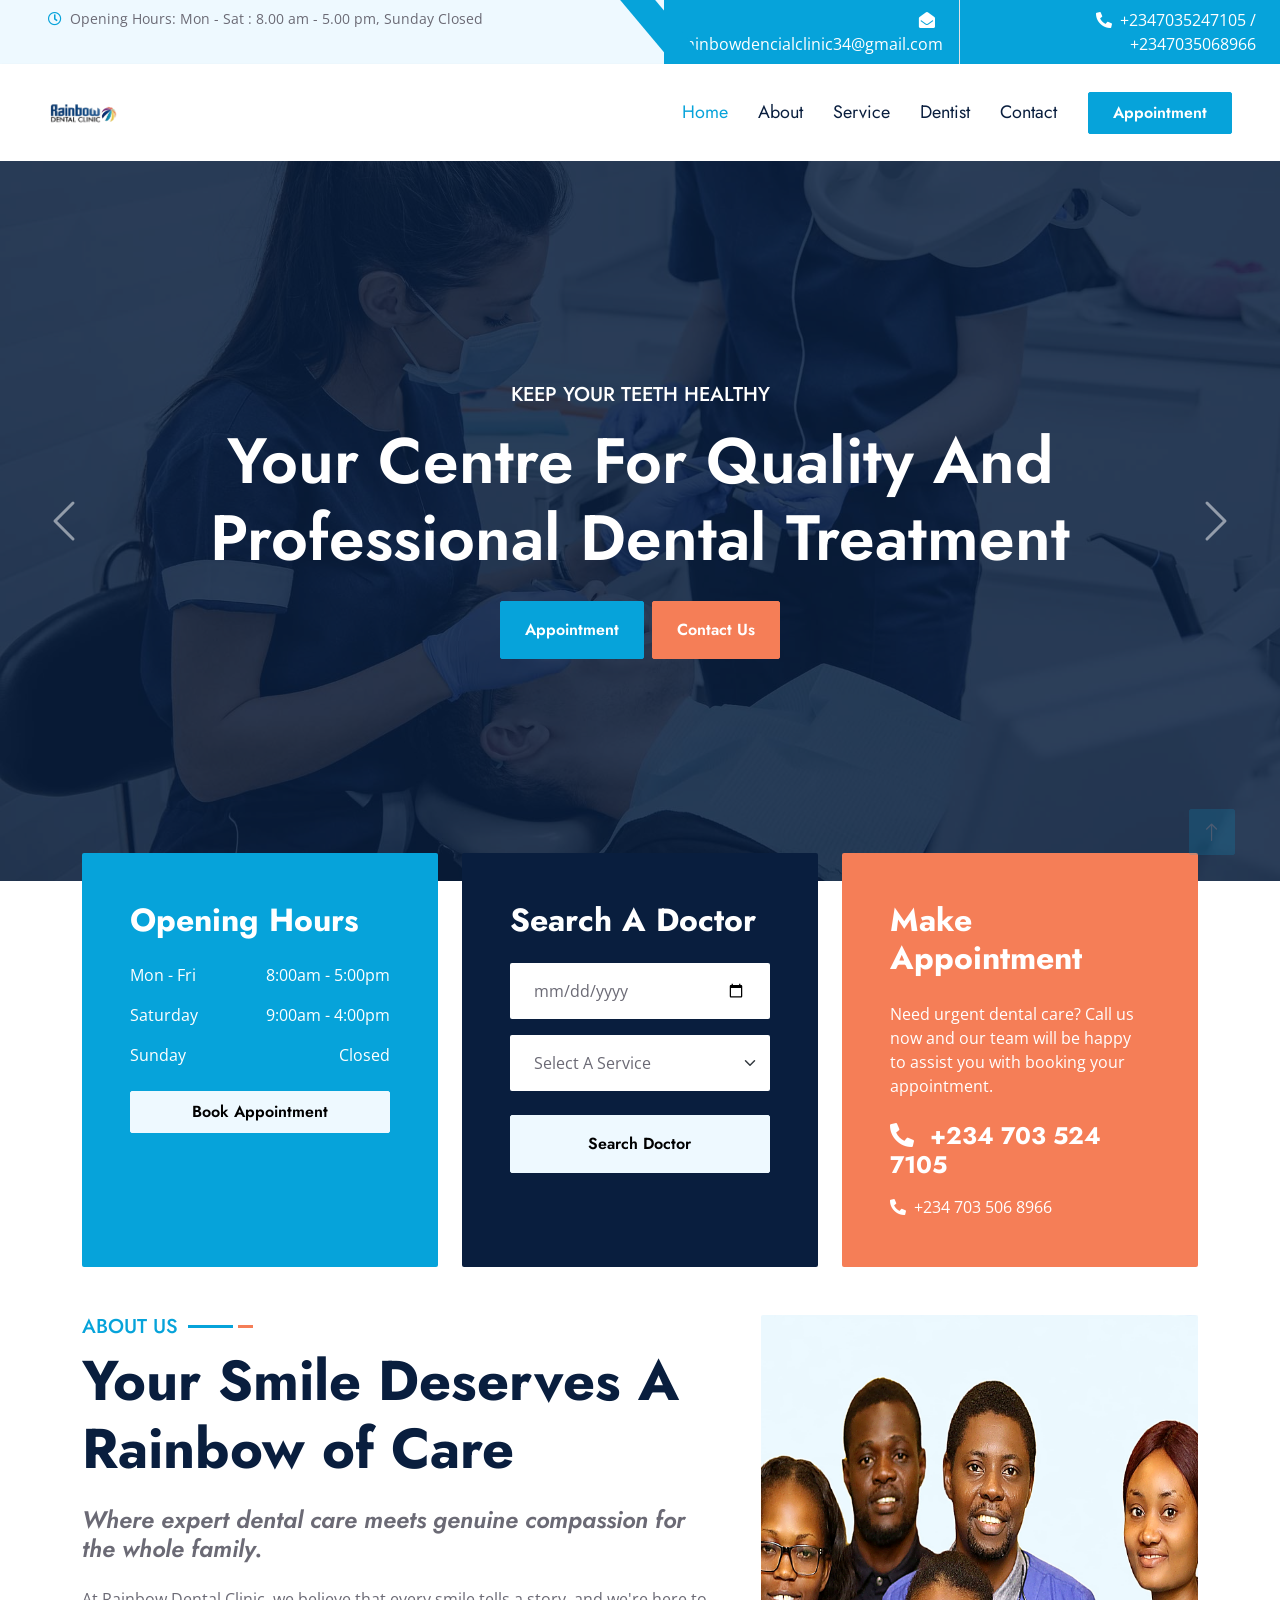
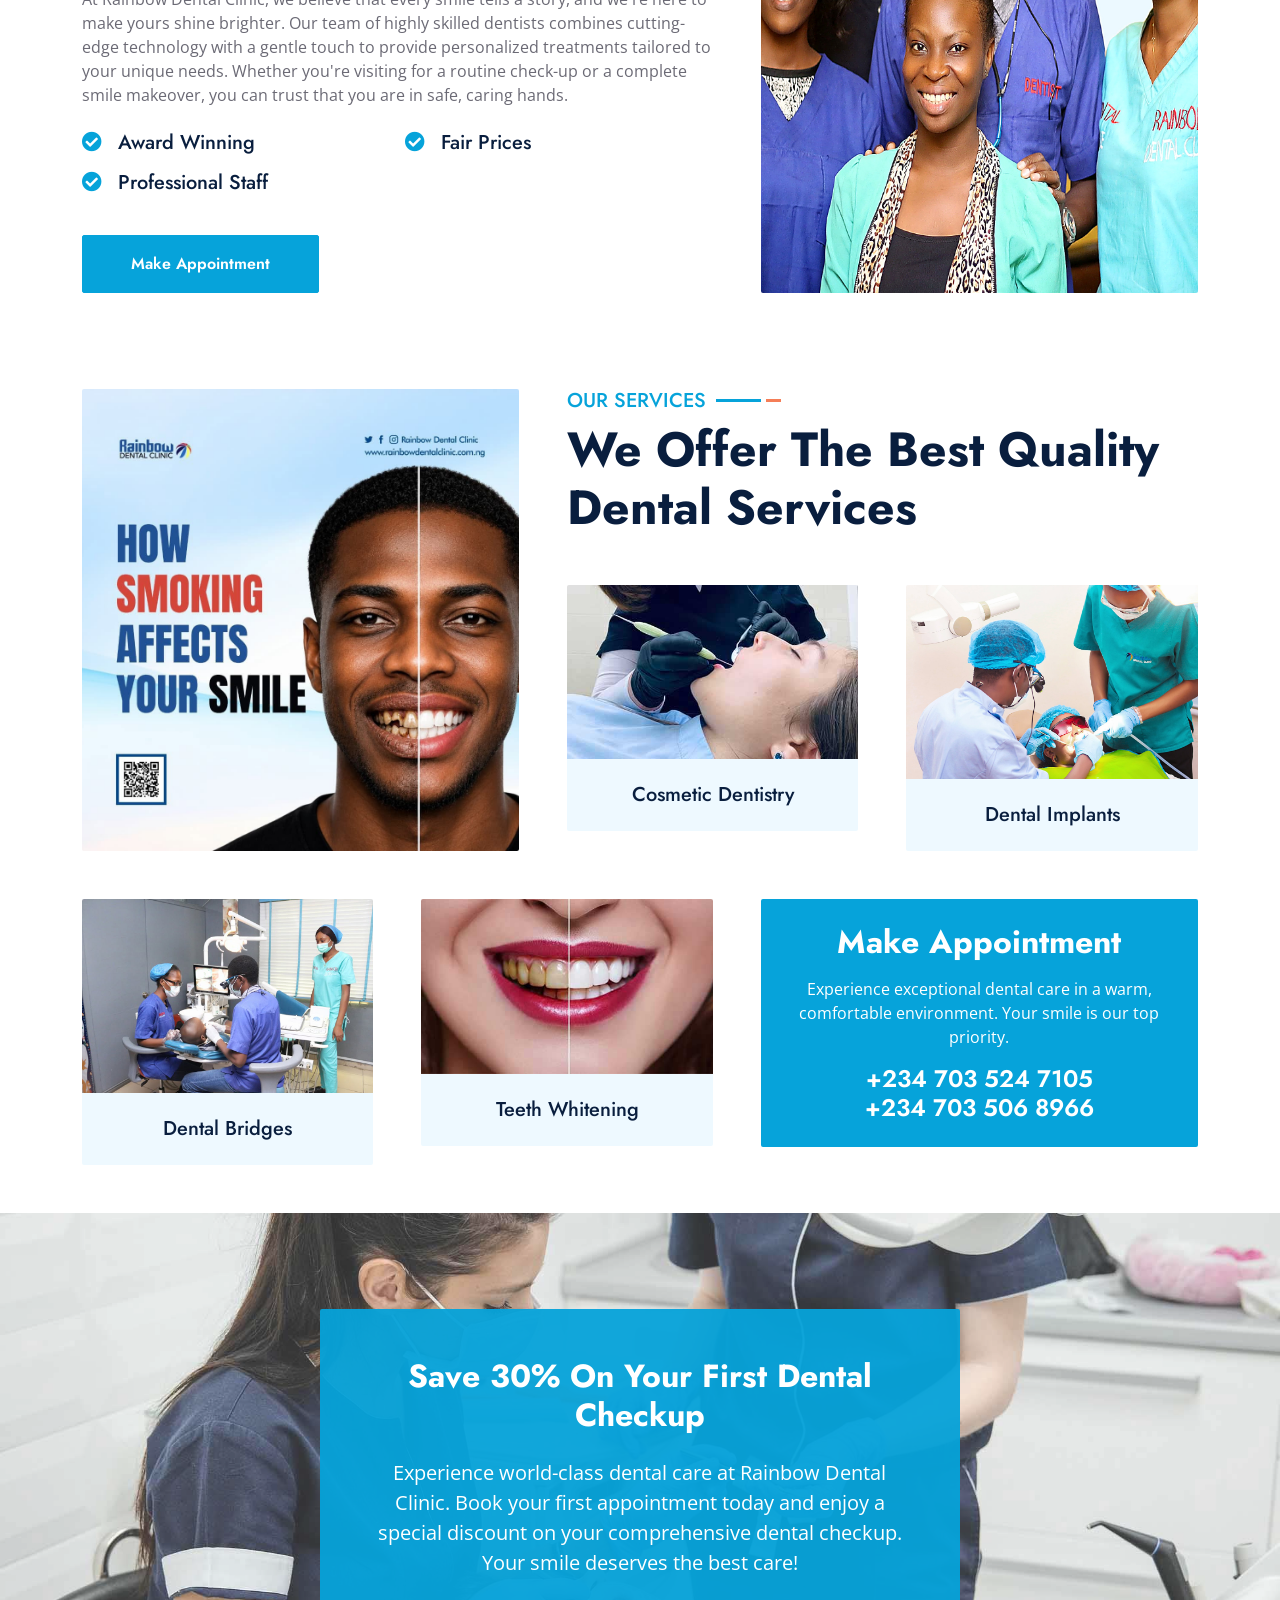
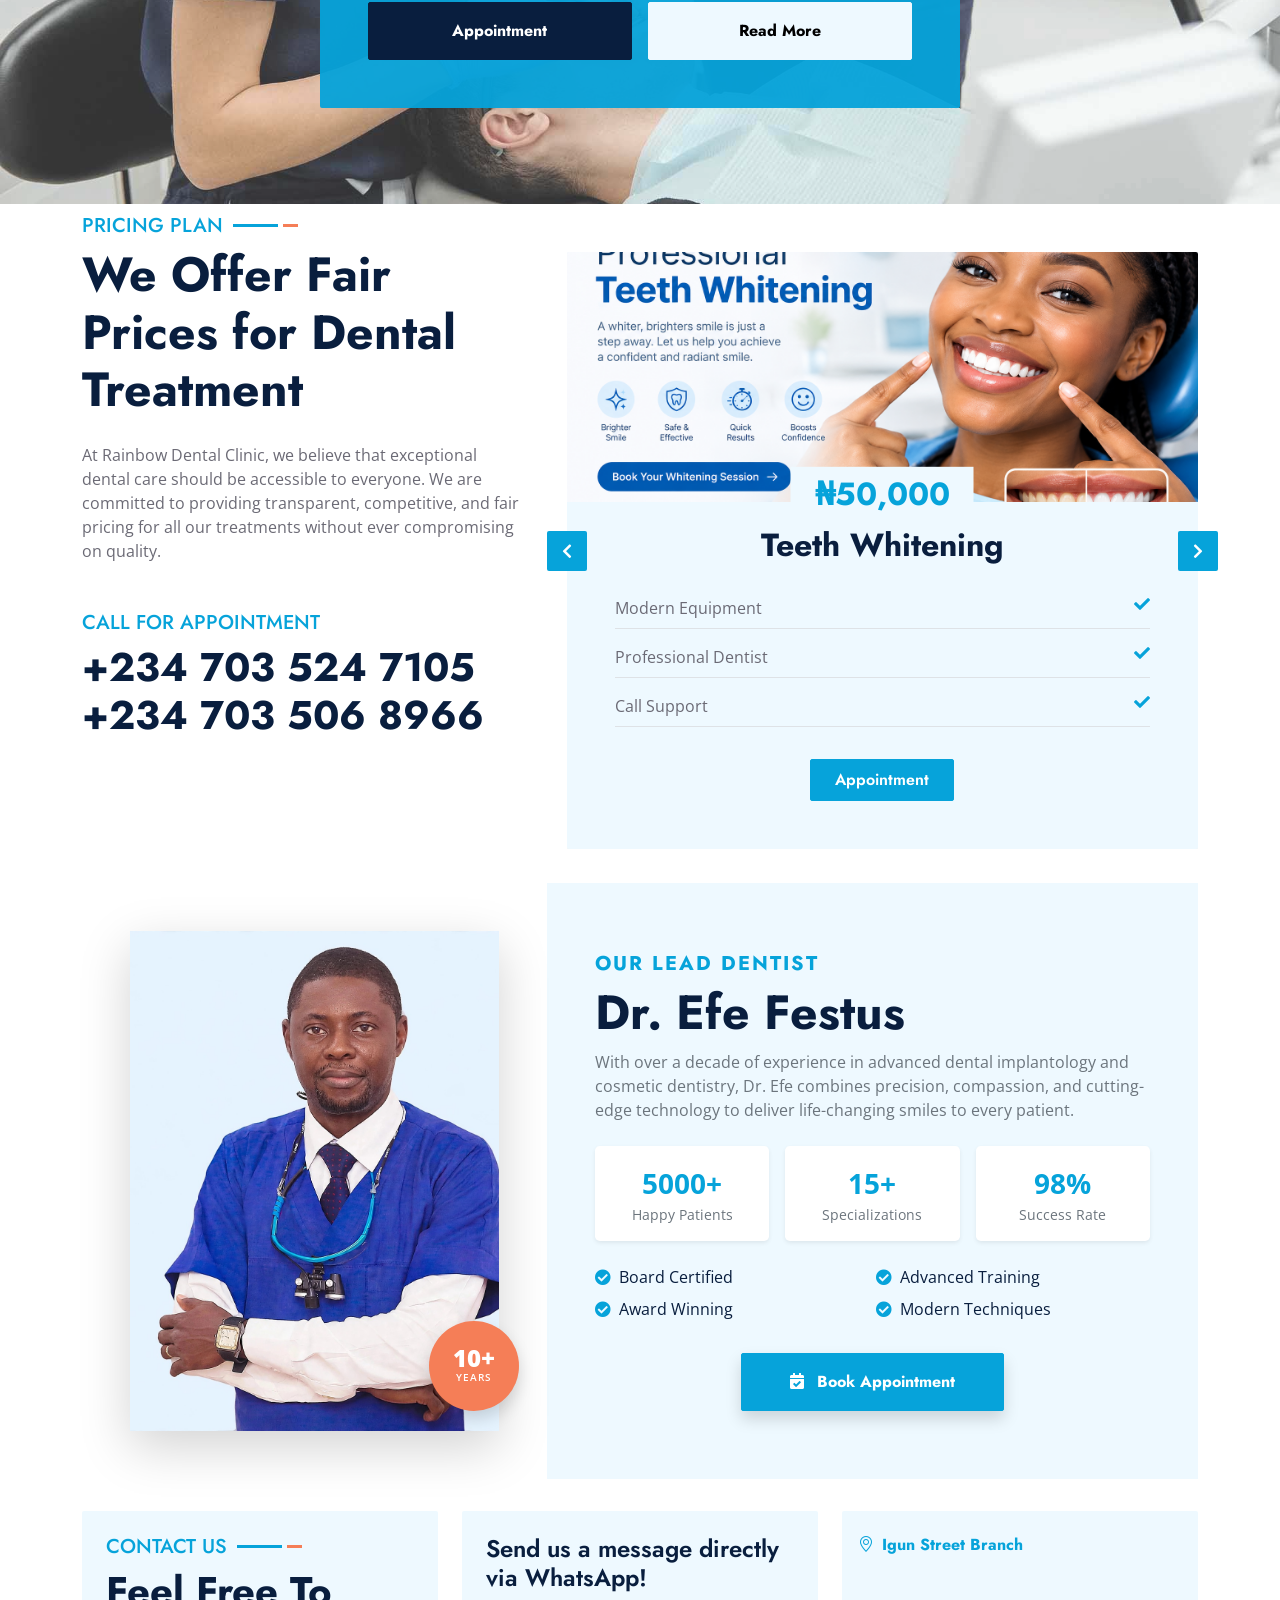
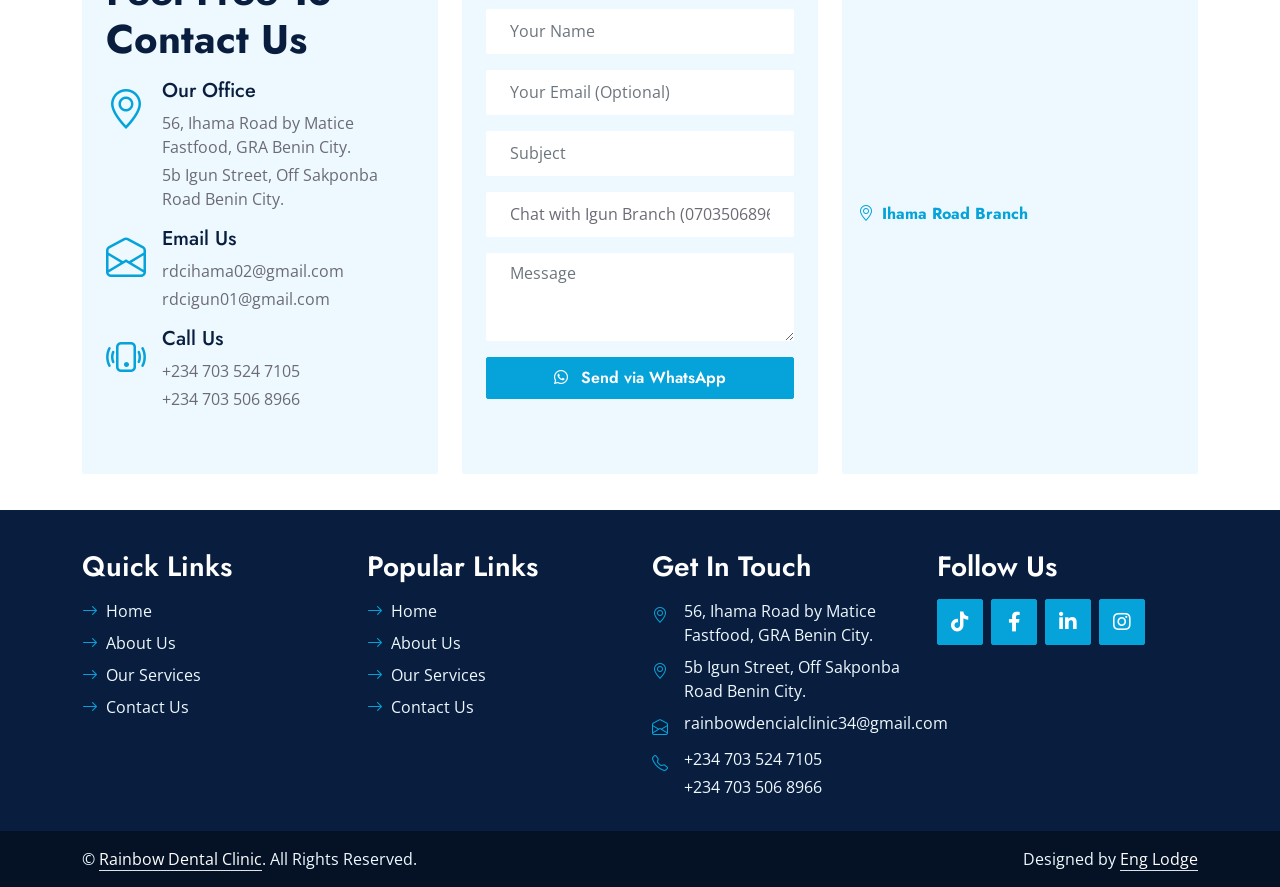
==== Rainbow Dentist Clinic/index.html @ 6ac0e394 "Add files via upload" ====
<!DOCTYPE html>
<html lang="en">

<head>
    <meta charset="utf-8">
    <title>Rainbow Dental Clinic</title>
    <meta content="width=device-width, initial-scale=1.0, maximum-scale=5.0" name="viewport">
    <meta content="Dental Clinic, Dentist, Benin City, Rainbow Dental Clinic" name="keywords">
    <meta content="Professional and compassionate dental care in Benin City. Book your appointment today." name="description">

    <!-- Favicon -->
    <link href="img/favicon.png" rel="icon" type="image/png">

    <!-- Google Web Fonts -->
    <link rel="preconnect" href="https://fonts.gstatic.com">
    <link href="https://fonts.googleapis.com/css2?family=Jost:wght@500;600;700&family=Open+Sans:wght@400;600&display=swap" rel="stylesheet"> 

    <!-- Icon Font Stylesheet -->
    <link href="https://cdnjs.cloudflare.com/ajax/libs/font-awesome/5.10.0/css/all.min.css" rel="stylesheet">
    <link href="https://cdn.jsdelivr.net/npm/bootstrap-icons@1.4.1/font/bootstrap-icons.css" rel="stylesheet">

    <!-- Libraries Stylesheet -->
    <link href="lib/animate/animate.min.css" rel="stylesheet">

    <!-- Customized Bootstrap Stylesheet -->
    <link href="css/bootstrap.min.css" rel="stylesheet">

    <!-- Template Stylesheet -->
    <link href="css/style.css" rel="stylesheet">

</head>

<body>
    <!-- Spinner Start -->
    <div id="spinner" class="show bg-white position-fixed translate-middle w-100 vh-100 top-50 start-50 d-flex align-items-center justify-content-center">
        <div class="spinner-grow text-primary m-1" role="status">
            <span class="sr-only">Loading...</span>
        </div>
        <div class="spinner-grow text-dark m-1" role="status">
            <span class="sr-only">Loading...</span>
        </div>
        <div class="spinner-grow text-secondary m-1" role="status">
            <span class="sr-only">Loading...</span>
        </div>
    </div>
    <!-- Spinner End -->

    <!-- Topbar Start (Hidden on mobile by default, which is best practice) -->
    <div class="container-fluid bg-light ps-5 pe-0 d-none d-lg-block">
        <div class="row gx-0">
            <div class="col-md-6 text-center text-lg-start mb-2 mb-lg-0">
                <div class="d-inline-flex align-items-center">
                    <small class="py-2"><i class="far fa-clock text-primary me-2"></i>Opening Hours: Mon - Sat : 8.00 am - 5.00 pm, Sunday Closed </small>
                </div>
            </div>
            <div class="col-md-6 text-center text-lg-end">
                <div class="position-relative d-inline-flex align-items-center bg-primary text-white top-shape ps-6 pe-4">
                    <div class="me-3 pe-3 border-end py-2">
                        <p class="m-0"><i class="fa fa-envelope-open me-2"></i>rainbowdencialclinic34@gmail.com</p>
                    </div>
                    <div class="py-2">
                        <p class="m-0"><i class="fa fa-phone-alt me-2"></i>+2347035247105 / +2347035068966</p>
                    </div>
                </div>
            </div>
        </div>
    </div>
    <!-- Topbar End -->

    <!-- Navbar Start -->
    <nav class="navbar navbar-expand-lg bg-white navbar-light shadow-sm px-3 px-lg-5 py-3 py-lg-0">
        <a href="index.html" class="navbar-brand p-0 d-flex align-items-center">
            <img src="img/logo.png.png" alt="Rainbow Logo" style="height: 45px; width: auto; margin-right: 12px;">
            <!-- <h1 class="m-0 text-primary" style="font-size: 1.25rem;">Rainbow Dental Clinic</h1> -->
        </a>
        <button class="navbar-toggler" type="button" data-bs-toggle="collapse" data-bs-target="#navbarCollapse">
            <span class="navbar-toggler-icon"></span>
        </button>
        <div class="collapse navbar-collapse" id="navbarCollapse">
            <div class="navbar-nav ms-auto py-0">
                <a href="index.html" class="nav-item nav-link active">Home</a>
                <a href="about.html" class="nav-item nav-link">About</a>
                <a href="service.html" class="nav-item nav-link">Service</a>
                <a href="team.html" class="nav-item nav-link">Dentist</a>
                <a href="contact.html" class="nav-item nav-link">Contact</a>
            </div>
            <a href="appointment.html" class="btn btn-primary py-2 px-4 ms-lg-3 mt-3 mt-lg-0">Appointment</a>
        </div>
    </nav>
    <!-- Navbar End -->

    <!-- Carousel Start -->
    <div class="container-fluid p-0 mb-5">
        <div id="header-carousel" class="carousel slide carousel-fade" data-bs-ride="carousel">
            <div class="carousel-inner">
                <div class="carousel-item active">
                    <img class="w-100 carousel-img-mobile" src="img/carousel-1.jpg" alt="Image" style="height: 80vh; object-fit: cover;">
                    <div class="carousel-caption d-flex flex-column align-items-center justify-content-center">
                        <div class="p-3" style="max-width: 900px;">
                            <h5 class="text-white text-uppercase mb-3 animated slideInDown">Keep Your Teeth Healthy</h5>
                            <h3 class="display-3 display-md-1 text-white mb-md-4 animated zoomIn hero-display-text">Your Centre For Quality And Professional Dental Treatment</h3>
                            <!-- Mobile-friendly button stacking -->
                            <div class="d-flex flex-column flex-md-row justify-content-center gap-2 mt-3">
                                <a href="appointment.html" class="btn btn-primary py-3 px-4 animated slideInLeft">Appointment</a>
                                <a href="contact.html" class="btn btn-secondary py-3 px-4 animated slideInRight">Contact Us</a>
                            </div>
                        </div>
                    </div>
                </div>
                <div class="carousel-item">
                    <img class="w-100 carousel-img-mobile" src="img/carousel-2.jpg" alt="Image" style="height: 80vh; object-fit: cover;">
                    <div class="carousel-caption d-flex flex-column align-items-center justify-content-center">
                        <div class="p-3" style="max-width: 900px;">
                            <h5 class="text-white text-uppercase mb-3 animated slideInDown">Keep Your Teeth Healthy</h5>
                            <h1 class="display-3 display-md-1 text-white mb-md-4 animated zoomIn hero-display-text">Take The Best Quality Dental Treatment</h1>
                            <!-- Mobile-friendly button stacking -->
                            <div class="d-flex flex-column flex-md-row justify-content-center gap-2 mt-3">
                                <a href="appointment.html" class="btn btn-primary py-3 px-4 animated slideInLeft">Appointment</a>
                                <a href="contact.html" class="btn btn-secondary py-3 px-4 animated slideInRight">Contact Us</a>
                            </div>
                        </div>
                    </div>
                </div>
            </div>
            <button class="carousel-control-prev" type="button" data-bs-target="#header-carousel" data-bs-slide="prev">
                <span class="carousel-control-prev-icon" aria-hidden="true"></span>
                <span class="visually-hidden">Previous</span>
            </button>
            <button class="carousel-control-next" type="button" data-bs-target="#header-carousel" data-bs-slide="next">
                <span class="carousel-control-next-icon" aria-hidden="true"></span>
                <span class="visually-hidden">Next</span>
            </button>
        </div>
    </div>
    <!-- Carousel End -->

    <!-- Booking Start -->
    <div class="container-fluid py-5 py-lg-0 position-relative booking-section" style="margin-top: -100px; z-index: 10;">
        <div class="container">
            <div class="row g-4">
                <!-- 1. Opening Hours Box (Blue) -->
                <div class="col-lg-4 wow slideInUp" data-wow-delay="0.5s">
                    <div class="bg-primary h-100 p-4 p-lg-5 rounded">
                        <h2 class="text-white mb-4">Opening Hours</h2>
                        <div class="d-flex justify-content-between text-white mb-3">
                            <p class="m-0">Mon - Fri</p>
                            <p class="m-0">8:00am - 5:00pm</p>
                        </div>
                        <div class="d-flex justify-content-between text-white mb-3">
                            <p class="m-0">Saturday</p>
                            <p class="m-0">9:00am - 4:00pm</p>
                        </div>
                        <div class="d-flex justify-content-between text-white mb-4">
                            <p class="m-0">Sunday</p>
                            <p class="m-0">Closed</p>
                        </div>
                        <a href="appointment.html" class="btn btn-light py-2 px-4 w-100">Book Appointment</a>
                    </div>
                </div>

                <!-- 2. Search A Doctor Box (Dark Navy) -->
                <div class="col-lg-4 wow slideInUp" data-wow-delay="0.5s">
                    <div class="bg-dark h-100 p-4 p-lg-5 rounded" style="background-color: #091E3E !important;">
                        <h2 class="text-white mb-4">Search A Doctor</h2>
                        <form>
                            <div class="form-group mb-3">
                                <input type="date" class="form-control border-0 py-3 px-4" placeholder="Appointment Date">
                            </div>
                            <div class="form-group mb-4">
                                <select class="form-select border-0 py-3 px-4">
                                    <option selected>Select A Service</option>
                                    <option value="1">General Dentistry</option>
                                    <option value="2">Cosmetic Dentistry</option>
                                    <option value="3">Orthodontics</option>
                                    <option value="4">Dental Implants</option>
                                    <option value="5">Pediatric Dentistry</option>
                                    <option value="6">Emergency Care</option>
                                </select>
                            </div>
                            <button type="submit" class="btn btn-light py-3 px-4 w-100">Search Doctor</button>
                        </form>
                    </div>
                </div>

                <!-- 3. Make Appointment Box (Orange) -->
                <div class="col-lg-4 wow slideInUp" data-wow-delay="0.5s">
                    <div class="h-100 p-4 p-lg-5 rounded" style="background-color: #F57E57 !important;">
                        <h2 class="text-white mb-4">Make Appointment</h2>
                        <p class="text-white mb-4">Need urgent dental care? Call us now and our team will be happy to assist you with booking your appointment.</p>
                        <h2 class="text-white mb-0" style="font-size: 1.5rem; font-weight: 700;">
                            <i class="fa fa-phone-alt me-3"></i>+234 703 524 7105
                        </h2>
                        <p class="text-white mt-3 mb-0">
                            <i class="fa fa-phone-alt me-2"></i>+234 703 506 8966
                        </p>
                    </div>
                </div>
            </div>
        </div>
    </div>
    <!-- Booking End -->

    <!-- About Start -->
    <div class="container-fluid py-5 wow fadeInUp" data-wow-delay="0.1s">
        <div class="container">
            <div class="row g-5">
                <div class="col-lg-7">
                    <div class="section-title mb-4">
                        <h5 class="position-relative d-inline-block text-primary text-uppercase">About Us</h5>
                        <h1 class="display-4 mb-0">Your Smile Deserves A Rainbow of Care</h1>
                    </div>
                    <h4 class="text-body fst-italic mb-4">Where expert dental care meets genuine compassion for the whole family.</h4>
                    <p class="mb-4">At Rainbow Dental Clinic, we believe that every smile tells a story, and we're here to make yours shine brighter. Our team of highly skilled dentists combines cutting-edge technology with a gentle touch to provide personalized treatments tailored to your unique needs. Whether you're visiting for a routine check-up or a complete smile makeover, you can trust that you are in safe, caring hands.</p>
                    <div class="row g-3">
                        <div class="col-sm-6 wow zoomIn" data-wow-delay="0.3s">
                            <h5 class="mb-3"><i class="fa fa-check-circle text-primary me-3"></i>Award Winning</h5>
                            <h5 class="mb-3"><i class="fa fa-check-circle text-primary me-3"></i>Professional Staff</h5>
                        </div>
                        <div class="col-sm-6 wow zoomIn" data-wow-delay="0.6s">
                            <h5 class="mb-3"><i class="fa fa-check-circle text-primary me-3"></i>Fair Prices</h5>
                        </div>
                    </div>
                    <a href="appointment.html" class="btn btn-primary py-3 px-5 mt-4 wow zoomIn" data-wow-delay="0.6s">Make Appointment</a>
                </div>
                <div class="col-lg-5 about-img-col" style="min-height: 500px;">
                    <div class="position-relative h-100">
                        <img class="position-absolute w-100 h-100 rounded wow zoomIn" data-wow-delay="0.9s" src="img/about_13.jpg" style="object-fit: cover;">
                    </div>
                </div>
            </div>
        </div>
    </div>
    <!-- About End -->
    <!-- Service Start -->
    <div class="container-fluid py-5 wow fadeInUp" data-wow-delay="0.1s">
        <div class="container">
            <div class="row g-5 mb-5">
                <div class="col-lg-5 service-img-col wow zoomIn" data-wow-delay="0.3s" style="min-height: 400px;">
                    <div class="h-100 position-relative">
                        <img class="position-absolute w-100 h-100 rounded" src="img/image_002.jpg" style="object-fit: cover;">
                    </div>
                </div>
                <div class="col-lg-7">
                    <div class="section-title mb-5">
                        <h5 class="position-relative d-inline-block text-primary text-uppercase">Our Services</h5>
                        <h1 class="display-5 mb-0">We Offer The Best Quality Dental Services</h1>
                    </div>
                    <div class="row g-5">
                        <div class="col-md-6 service-item wow zoomIn d-flex flex-column" data-wow-delay="0.6s">
                            <div class="rounded-top overflow-hidden">
                                <img class="img-fluid" src="img/service-1.jpg" alt="" style="transition: transform 0.5s ease;">
                            </div>
                            <div class="position-relative bg-light rounded-bottom text-center p-4 mt-auto">
                                <h5 class="m-0">Cosmetic Dentistry</h5>
                            </div>
                        </div>
                        <div class="col-md-6 service-item wow zoomIn d-flex flex-column" data-wow-delay="0.9s">
                            <div class="rounded-top overflow-hidden">
                                <img class="img-fluid" src="img/images_07.jpg" alt="" style="transition: transform 0.5s ease;">
                            </div>
                            <div class="position-relative bg-light rounded-bottom text-center p-4 mt-auto">
                                <h5 class="m-0">Dental Implants</h5>
                            </div>
                        </div>
                    </div>
                </div>
            </div>
            <div class="row g-5 wow fadeInUp" data-wow-delay="0.1s">
                <div class="col-lg-7">
                    <div class="row g-5">
                        <div class="col-md-6 service-item wow zoomIn d-flex flex-column" data-wow-delay="0.3s">
                            <div class="rounded-top overflow-hidden">
                                <img class="img-fluid" src="img/image_01.jpg" alt="" style="transition: transform 0.5s ease;">
                            </div>
                            <div class="position-relative bg-light rounded-bottom text-center p-4 mt-auto">
                                <h5 class="m-0">Dental Bridges</h5>
                            </div>
                        </div>
                        <div class="col-md-6 service-item wow zoomIn d-flex flex-column" data-wow-delay="0.6s">
                            <div class="rounded-top overflow-hidden">
                                <img class="img-fluid" src="img/service-4.jpg" alt="" style="transition: transform 0.5s ease;">
                            </div>
                            <div class="position-relative bg-light rounded-bottom text-center p-4 mt-auto">
                                <h5 class="m-0">Teeth Whitening</h5>
                            </div>
                        </div>
                    </div>
                </div>
                <div class="col-lg-5 service-item wow zoomIn" data-wow-delay="0.9s">
                    <div class="position-relative bg-primary rounded h-100 d-flex flex-column align-items-center justify-content-center text-center p-4">
                        <h2 class="text-white mb-3">Make Appointment</h2>
                        <p class="text-white mb-3">Experience exceptional dental care in a warm, comfortable environment. Your smile is our top priority.</p>
                        <h4 class="text-white mb-0">+234 703 524 7105</h4> 
                        <h4 class="text-white mb-0">+234 703 506 8966</h4>
                    </div>
                </div>
            </div>
        </div>
    </div>
    <!-- Service End -->

    <!-- Promo Banner Start -->
    <div class="container-fluid py-5" style="background: url('img/carousel-1.jpg') center center no-repeat; background-size: cover; position: relative;">
        <div style="position: absolute; top: 0; left: 0; width: 100%; height: 100%; background: rgba(226, 226, 228, 0.217);"></div>
        <div class="container py-5 position-relative" style="z-index: 1;">
            <div class="row justify-content-center">
                <div class="col-lg-7 wow zoomIn" data-wow-delay="0.2s">
                    <div class="p-4 p-md-5 text-center rounded" style="background-color: rgba(6, 163, 218, 0.95) !important;">
                        <h1 class="display-4 text-white mb-4" style="font-weight: 700; font-size: 2rem;">Save 30% On Your First Dental Checkup</h1>
                        <p class="text-white mb-4 fs-5">Experience world-class dental care at Rainbow Dental Clinic. Book your first appointment today and enjoy a special discount on your comprehensive dental checkup. Your smile deserves the best care!</p>
                        <!-- Mobile-friendly button stacking -->
                        <div class="d-flex flex-column flex-md-row justify-content-center gap-3 mt-4">
                            <a href="appointment.html" class="btn btn-dark py-3 px-4 fs-6 fw-bold w-100 w-md-auto">Appointment</a>
                            <a href="about.html" class="btn btn-light py-3 px-4 fs-6 fw-bold w-100 w-md-auto">Read More</a>
                        </div>
                    </div>
                </div>
            </div>
        </div>
    </div>
    <!-- Promo Banner End -->

    <!-- Pricing Start -->
    <div class="container-fluid py-5">
        <div class="container">
            <div class="row g-5 align-items-center">
                <!-- Left Side: Text Content -->
                <div class="col-lg-5 wow slideInLeft pricing-text-col" data-wow-delay="0.5s" style="margin-top: -100px;">
                    <div class="section-title mb-4">
                        <h5 class="position-relative d-inline-block text-primary text-uppercase">Pricing Plan</h5>
                        <h1 class="display-5 mb-0">We Offer Fair Prices for Dental Treatment</h1>
                    </div>
                    <p class="mb-5">At Rainbow Dental Clinic, we believe that exceptional dental care should be accessible to everyone. We are committed to providing transparent, competitive, and fair pricing for all our treatments without ever compromising on quality.</p>
                    <h5 class="text-primary text-uppercase mb-2">Call For Appointment</h5>
                    <h1 class="display-6 mb-0">+234 703 524 7105</h1>
                    <h1 class="display-6 mb-0">+234 703 506 8966</h1>
                </div>

                <!-- Right Side: Pricing Slider -->
                <div class="col-lg-7 wow slideInRight" data-wow-delay="0.5s">
                    <div id="pricingCarousel" class="carousel slide" data-bs-ride="carousel" data-bs-interval="5000">
                        <div class="carousel-inner">
                            <!-- Slide 1: Teeth Whitening -->
                            <div class="carousel-item active">
                                <div class="pricing-item bg-light rounded overflow-hidden position-relative shadow-sm">
                                    <div class="position-relative">
                                        <img class="img-fluid w-100" src="img/Teeth white.png" alt="Teeth Whitening" style="height: 250px; object-fit: cover;">
                                        <div class="position-absolute top-100 start-50 translate-middle bg-light px-4 py-2" style="margin-top: -8px; min-width: 100px;">
                                            <h2 class="text-primary mb-0 fw-bold text-center">₦50,000</h2>
                                        </div>
                                    </div>
                                    <!-- Adjusted padding for mobile -->
                                    <div class="text-center p-4 pt-4 p-md-5 pt-md-4">
                                        <h2 class="mb-4 fw-bold">Teeth Whitening</h2>
                                        <div class="d-flex justify-content-between border-bottom py-2 mb-2">
                                            <span>Modern Equipment</span>
                                            <i class="fa fa-check text-primary"></i>
                                        </div>
                                        <div class="d-flex justify-content-between border-bottom py-2 mb-2">
                                            <span>Professional Dentist</span>
                                            <i class="fa fa-check text-primary"></i>
                                        </div>
                                        <div class="d-flex justify-content-between border-bottom py-2 mb-4">
                                            <span>Call Support</span>
                                            <i class="fa fa-check text-primary"></i>
                                        </div>
                                        <a href="appointment.html" class="btn btn-primary py-2 px-4 mt-2">Appointment</a>
                                    </div>
                                </div>
                            </div>

                            <!-- Slide 2: Dental Implant -->
                            <div class="carousel-item">
                                <div class="pricing-item bg-light rounded overflow-hidden position-relative shadow-sm">
                                    <div class="position-relative">
                                        <img class="img-fluid w-100" src="img/carousel-1.jpg" alt="Dental Implant" style="height: 250px; object-fit: cover;">
                                        <div class="position-absolute top-100 start-50 translate-middle bg-light px-4 py-2" style="margin-top: -8px; min-width: 100px;">
                                            <h2 class="text-primary mb-0 fw-bold text-center">₦40,000</h2>
                                        </div>
                                    </div>
                                    <div class="text-center p-4 pt-4 p-md-5 pt-md-4">
                                        <h2 class="mb-4 fw-bold">Dental Implant</h2>
                                        <div class="d-flex justify-content-between border-bottom py-2 mb-2">
                                            <span>Modern Equipment</span>
                                            <i class="fa fa-check text-primary"></i>
                                        </div>
                                        <div class="d-flex justify-content-between border-bottom py-2 mb-2">
                                            <span>Professional Dentist</span>
                                            <i class="fa fa-check text-primary"></i>
                                        </div>
                                        <div class="d-flex justify-content-between border-bottom py-2 mb-4">
                                            <span>Call Support</span>
                                            <i class="fa fa-check text-primary"></i>
                                        </div>
                                        <a href="appointment.html" class="btn btn-primary py-2 px-4 mt-2">Appointment</a>
                                    </div>
                                </div>
                            </div>

                            <!-- Slide 3: Root Canal -->
                            <div class="carousel-item">
                                <div class="pricing-item bg-light rounded overflow-hidden position-relative shadow-sm">
                                    <div class="position-relative">
                                        <img class="img-fluid w-100" src="https://images.unsplash.com/photo-1588776814546-1ffcf47267a5?ixlib=rb-4.0.3&auto=format&fit=crop&w=800&q=80" alt="Root Canal" style="height: 250px; object-fit: cover;">
                                        <div class="position-absolute top-100 start-50 translate-middle bg-light px-4 py-2" style="margin-top: -8px; min-width: 100px;">
                                            <h2 class="text-primary mb-0 fw-bold text-center">₦40,000</h2>
                                        </div>
                                    </div>
                                    <div class="text-center p-4 pt-4 p-md-5 pt-md-4">
                                        <h2 class="mb-4 fw-bold">Root Canal</h2>
                                        <div class="d-flex justify-content-between border-bottom py-2 mb-2">
                                            <span>Modern Equipment</span>
                                            <i class="fa fa-check text-primary"></i>
                                        </div>
                                        <div class="d-flex justify-content-between border-bottom py-2 mb-2">
                                            <span>Professional Dentist</span>
                                            <i class="fa fa-check text-primary"></i>
                                        </div>
                                        <div class="d-flex justify-content-between border-bottom py-2 mb-4">
                                            <span>Call Support</span>
                                            <i class="fa fa-check text-primary"></i>
                                        </div>
                                        <a href="appointment.html" class="btn btn-primary py-2 px-4 mt-2">Appointment</a>
                                    </div>
                                </div>
                            </div>
                        </div>
                        
                        <!-- Custom Blue Arrow Controls -->
                        <button class="carousel-control-prev" type="button" data-bs-target="#pricingCarousel" data-bs-slide="prev" style="width: 40px; height: 40px; top: 50%; transform: translateY(-50%); left: -20px; opacity: 1;">
                            <span class="bg-primary rounded d-flex align-items-center justify-content-center" style="width: 40px; height: 40px;">
                                <i class="fa fa-chevron-left text-white"></i>
                            </span>
                            <span class="visually-hidden">Previous</span>
                        </button>
                        <button class="carousel-control-next" type="button" data-bs-target="#pricingCarousel" data-bs-slide="next" style="width: 40px; height: 40px; top: 50%; transform: translateY(-50%); right: -20px; opacity: 1;">
                            <span class="bg-primary rounded d-flex align-items-center justify-content-center" style="width: 40px; height: 40px;">
                                <i class="fa fa-chevron-right text-white"></i>
                            </span>
                            <span class="visually-hidden">Next</span>
                        </button>
                    </div>
                </div>
            </div>
        </div>
    </div>
    <!-- Pricing End -->

   <!-- Team Start -->
<div class="container-fluid py-3 team-section" style="margin-top: -30px;">
    <div class="container">
        <div class="row g-0 align-items-stretch">
            
            <!-- Left Side: Doctor Image -->
            <div class="col-lg-5 wow slideInUp" data-wow-delay="0.1s">
                <div class="position-relative h-100 p-4 p-lg-5 d-flex align-items-center justify-content-center" style="background: #ffffff;">
                    
                    <!-- Doctor Image (Added team-doctor-img class for mobile CSS targeting) -->
                    <div class="position-relative" style="z-index: 2;">
                        <img src="img/Dr.Efe.jpg" alt="Dr. Efe Festus" 
                             class="rounded-4 shadow-lg team-doctor-img"
                             style="width: 100%; max-width: 400px; height: 500px; object-fit: cover; object-position: top center;">
                        
                        <!-- Floating Badge -->
                        <div class="position-absolute d-flex align-items-center justify-content-center rounded-circle shadow" 
                             style="bottom: 20px; right: -20px; width: 90px; height: 90px; background: #F57E57; z-index: 3;">
                            <div class="text-center text-white">
                                <div style="font-size: 1.5rem; font-weight: 800; line-height: 1;">10+</div>
                                <div style="font-size: 0.65rem; font-weight: 600; letter-spacing: 1px;">YEARS</div>
                            </div>
                        </div>
                    </div>
                </div>
            </div>

            <!-- Right Side: Doctor Info & Stats -->
            <div class="col-lg-7 wow slideInUp" data-wow-delay="0.3s">
                <div class="bg-light h-100 p-4 p-lg-5 d-flex flex-column justify-content-center">
                    
                    <!-- Header -->
                    <div class="mb-4">
                        <h5 class="text-primary text-uppercase fw-bold mb-2" style="letter-spacing: 2px;">Our Lead Dentist</h5>
                        <h1 class="display-5 fw-bold text-dark mb-2">Dr. Efe Festus</h1>
                        <p class="text-muted mb-0">With over a decade of experience in advanced dental implantology and cosmetic dentistry, Dr. Efe combines precision, compassion, and cutting-edge technology to deliver life-changing smiles to every patient.</p>
                    </div>

                    <!-- Stats Row -->
                    <div class="row g-3 mb-4">
                        <div class="col-4">
                            <div class="bg-white rounded-3 p-3 text-center shadow-sm">
                                <div class="text-primary fw-bold team-stats-number" style="font-size: 1.75rem;">5000+</div>
                                <div class="text-muted small fw-semibold">Happy Patients</div>
                            </div>
                        </div>
                        <div class="col-4">
                            <div class="bg-white rounded-3 p-3 text-center shadow-sm">
                                <div class="text-primary fw-bold team-stats-number" style="font-size: 1.75rem;">15+</div>
                                <div class="text-muted small fw-semibold">Specializations</div>
                            </div>
                        </div>
                        <div class="col-4">
                            <div class="bg-white rounded-3 p-3 text-center shadow-sm">
                                <div class="text-primary fw-bold team-stats-number" style="font-size: 1.75rem;">98%</div>
                                <div class="text-muted small fw-semibold">Success Rate</div>
                            </div>
                        </div>
                    </div>

                    <!-- Credentials -->
                    <div class="row g-2 mb-4">
                        <div class="col-md-6">
                            <div class="d-flex align-items-center">
                                <i class="fa fa-check-circle text-primary me-2"></i>
                                <span class="text-dark fw-semibold">Board Certified</span>
                            </div>
                        </div>
                        <div class="col-md-6">
                            <div class="d-flex align-items-center">
                                <i class="fa fa-check-circle text-primary me-2"></i>
                                <span class="text-dark fw-semibold">Advanced Training</span>
                            </div>
                        </div>
                        <div class="col-md-6">
                            <div class="d-flex align-items-center">
                                <i class="fa fa-check-circle text-primary me-2"></i>
                                <span class="text-dark fw-semibold">Award Winning</span>
                            </div>
                        </div>
                        <div class="col-md-6">
                            <div class="d-flex align-items-center">
                                <i class="fa fa-check-circle text-primary me-2"></i>
                                <span class="text-dark fw-semibold">Modern Techniques</span>
                            </div>
                        </div>
                    </div>

                    <!-- CTA Button -->
                    <!-- CTA Button - CENTERED & MOBILE FRIENDLY -->
                    <div class="text-center mt-2">
                        <a href="appointment.html" class="btn btn-primary py-3 px-5  fw-bold shadow">
                            <i class="fa fa-calendar-check me-2"></i> Book Appointment
                        </a>
                    </div>

                </div>
            </div>

        </div>
    </div>
</div>
<!-- Team End -->

    <!-- Contact Start -->
    <div class="container-fluid py-3">
        <div class="container">
            <div class="row g-4">
                <!-- 1. Contact Info Container -->
                <div class="col-xl-4 col-lg-4 wow slideInUp" data-wow-delay="0.1s">
                    <div class="bg-light rounded h-100 p-4">
                        <div class="section-title">
                            <h5 class="position-relative d-inline-block text-primary text-uppercase">Contact Us</h5>
                            <h1 class="display-6 mb-3">Feel Free To Contact Us</h1>
                        </div>
                        <div class="d-flex align-items-start mb-3">
                            <i class="bi bi-geo-alt fs-1 text-primary me-3"></i>
                            <div class="text-start">
                                <h5 class="mb-2">Our Office</h5>
                                <p class="mb-1">56, Ihama Road by Matice Fastfood, GRA Benin City.</p>
                                <p class="mb-0">5b Igun Street, Off Sakponba Road Benin City.</p>
                            </div>
                        </div>
                        <div class="d-flex align-items-start mb-3">
                            <i class="bi bi-envelope-open fs-1 text-primary me-3"></i>
                            <div class="text-start">
                                <h5 class="mb-2">Email Us</h5>
                                <p class="mb-1">rdcihama02@gmail.com</p>
                                <p class="mb-0">rdcigun01@gmail.com</p>
                            </div>
                        </div>
                        <div class="d-flex align-items-start">
                            <i class="bi bi-phone-vibrate fs-1 text-primary me-3"></i>
                            <div class="text-start">
                                <h5 class="mb-2">Call Us</h5>
                                <p class="mb-1">+234 703 524 7105</p>
                                <p class="mb-0">+234 703 506 8966</p>
                            </div>
                        </div>
                    </div>
                </div>

                <!-- 2. WhatsApp Form Container -->
                <div class="col-xl-4 col-lg-4 wow slideInUp" data-wow-delay="0.3s">
                    <div class="bg-light rounded h-100 p-4">
                        <h4 class="mb-3">Send us a message directly via WhatsApp!</h4>
                        <form onsubmit="sendToWhatsApp(event)">
                            <div class="row g-3">
                                <div class="col-12">
                                    <input type="text" id="wa-name" class="form-control border-0 bg-white px-4" placeholder="Your Name" style="height: 45px;" required>
                                </div>
                                <div class="col-12">
                                    <input type="email" id="wa-email" class="form-control border-0 bg-white px-4" placeholder="Your Email (Optional)" style="height: 45px;">
                                </div>
                                <div class="col-12">
                                    <input type="text" id="wa-subject" class="form-control border-0 bg-white px-4" placeholder="Subject" style="height: 45px;" required>
                                </div>
                                <div class="col-12">
                                    <select id="wa-number" class="form-control border-0 bg-white px-4" style="height: 45px;" required>
                                        <option value="2347035068966">Chat with Igun Branch (07035068966)</option>
                                        <option value="2347035247105">Chat with Ihama Branch (07035247105)</option>
                                    </select>
                                </div>
                                <div class="col-12">
                                    <textarea id="wa-message" class="form-control border-0 bg-white px-4 py-2" rows="3" placeholder="Message" required></textarea>
                                </div>
                                <div class="col-12">
                                    <button class="btn btn-primary w-100 py-2" type="submit">
                                        <i class="fab fa-whatsapp me-2"></i> Send via WhatsApp
                                    </button>
                                </div>
                            </div>
                        </form>                       
                    </div>
                </div>

                <!-- 3. Google Maps Container (BOTH LOCATIONS!) -->
                <div class="col-xl-4 col-lg-4 wow slideInUp" data-wow-delay="0.6s">
                    <div class="bg-light rounded h-100 p-3">
                        <h6 class="text-primary mb-2 mt-2 fw-bold">
                            <i class="bi bi-geo-alt me-2"></i>Igun Street Branch
                        </h6>
                        <iframe 
                            src="https://www.google.com/maps/embed?pb=!1m18!1m12!1m3!1d3965.4757713157696!2d5.622429273115902!3d6.332353525358964!2m3!1f0!2f0!3f0!3m2!1i1024!2i768!4f13.1!3m3!1m2!1s0x1040d39f810fd01b%3A0x724dd5a859687347!2s5%20Igun%20St%2C%20Avbiama%2C%20Benin%20City%20300102%2C%20Edo!5e0!3m2!1sen!2sng!4v1789419782314!5m2!1sen!2sng" 
                            class="position-relative rounded w-100 mb-3"
                            style="height: 220px; border:0;" 
                            allowfullscreen="" 
                            loading="lazy" 
                            referrerpolicy="strict-origin-when-cross-origin">
                        </iframe>

                        <h6 class="text-primary mb-2 fw-bold">
                            <i class="bi bi-geo-alt me-2"></i>Ihama Road Branch
                        </h6>
                        <iframe 
                            src="https://www.google.com/maps/embed?pb=!1m18!1m12!1m3!1d3965.6510062628536!2d5.613685473115751!3d6.309496825617106!2m3!1f0!2f0!3f0!3m2!1i1024!2i768!4f13.1!3m3!1m2!1s0x1040d3f45092261f%3A0xb0896c34bc5c70e3!2sRainbow%20Dental%20Clinic!5e0!3m2!1sen!2sng!4v1789420106029!5m2!1sen!2sng" 
                            class="position-relative rounded w-100"
                            style="height: 220px; border:0;" 
                            allowfullscreen="" 
                            loading="lazy" 
                            referrerpolicy="strict-origin-when-cross-origin">
                        </iframe>
                    </div>
                </div>
            </div>
        </div>
    </div>
    <!-- Contact End -->

    <!-- Footer Start -->
    <div class="container-fluid bg-dark text-light py-4 wow fadeInUp" data-wow-delay="0.3s" style="margin-top: 20px;">
        <div class="container pt-3">
            <div class="row g-4">
                <!-- 1. Quick Links -->
                <div class="col-lg-3 col-md-6">
                    <h3 class="text-white mb-3">Quick Links</h3>
                    <div class="d-flex flex-column justify-content-start">
                        <a class="text-light mb-2" href="#"><i class="bi bi-arrow-right text-primary me-2"></i>Home</a>
                        <a class="text-light mb-2" href="#"><i class="bi bi-arrow-right text-primary me-2"></i>About Us</a>
                        <a class="text-light mb-2" href="#"><i class="bi bi-arrow-right text-primary me-2"></i>Our Services</a>
                        <a class="text-light" href="#"><i class="bi bi-arrow-right text-primary me-2"></i>Contact Us</a>
                    </div>
                </div>

                <!-- 2. Popular Links -->
                <div class="col-lg-3 col-md-6">
                    <h3 class="text-white mb-3">Popular Links</h3>
                    <div class="d-flex flex-column justify-content-start">
                        <a class="text-light mb-2" href="#"><i class="bi bi-arrow-right text-primary me-2"></i>Home</a>
                        <a class="text-light mb-2" href="#"><i class="bi bi-arrow-right text-primary me-2"></i>About Us</a>
                        <a class="text-light mb-2" href="#"><i class="bi bi-arrow-right text-primary me-2"></i>Our Services</a>
                        <a class="text-light" href="#"><i class="bi bi-arrow-right text-primary me-2"></i>Contact Us</a>
                    </div>
                </div>

                <!-- 3. Get In Touch -->
                <div class="col-lg-3 col-md-6">
                    <h3 class="text-white mb-3">Get In Touch</h3>
                    <div class="d-flex flex-column">
                        <div class="d-flex align-items-start mb-2">
                            <i class="bi bi-geo-alt text-primary me-3 mt-1"></i>
                            <p class="text-light mb-0">56, Ihama Road by Matice Fastfood, GRA Benin City.</p>
                        </div>
                        <div class="d-flex align-items-start mb-2">
                            <i class="bi bi-geo-alt text-primary me-3 mt-1"></i>
                            <p class="text-light mb-0">5b Igun Street, Off Sakponba Road Benin City.</p>
                        </div>
                        <div class="d-flex align-items-start mb-2">
                            <i class="bi bi-envelope-open text-primary me-3 mt-1"></i>
                            <p class="text-light mb-0">rainbowdencialclinic34@gmail.com</p>
                        </div>
                        <div class="d-flex align-items-start mb-2">
                            <i class="bi bi-telephone text-primary me-3 mt-1"></i>
                            <div>
                                <p class="text-light mb-1">+234 703 524 7105</p>
                                <p class="text-light mb-0">+234 703 506 8966</p>
                            </div>
                        </div>
                    </div>
                </div>

                <!-- 4. Follow Us -->
                <div class="col-lg-3 col-md-6">
                    <h3 class="text-white mb-3">Follow Us</h3>
                    <div class="d-flex">
                        <a class="btn btn-lg btn-primary btn-lg-square rounded me-2 mb-2 mb-md-0" href="https://www.tiktok.com/@rainbowdentalclinic"><i class="fab fa-tiktok fw-normal"></i></a>
                        <a class="btn btn-lg btn-primary btn-lg-square rounded me-2 mb-2 mb-md-0" href="https://www.facebook.com/rainbowdentalclinic34/"><i class="fab fa-facebook-f fw-normal"></i></a>
                        <a class="btn btn-lg btn-primary btn-lg-square rounded me-2 mb-2 mb-md-0" href="#"><i class="fab fa-linkedin-in fw-normal"></i></a>
                        <a class="btn btn-lg btn-primary btn-lg-square rounded" href="https://www.instagram.com/rainbowdentalclinic/"><i class="fab fa-instagram fw-normal"></i></a>
                    </div>
                </div>
            </div>
        </div>
    </div>

    <!-- Copyright Section -->
    <div class="container-fluid text-light py-3" style="background: #051225;">
        <div class="container">
            <div class="row g-0">
                <div class="col-md-6 text-center text-md-start">
                    <p class="mb-md-0">&copy; <a class="text-white border-bottom" href="#">Rainbow Dental Clinic</a>. All Rights Reserved.</p>
                </div>
                <div class="col-md-6 text-center text-md-end">
                    <p class="mb-0">Designed by <a class="text-white border-bottom" href="https://htmlcodex.com">Eng Lodge</a></p>
                </div>
            </div>
        </div>
    </div>
    <!-- Footer End -->

   
    <!-- WhatsApp Script -->
    <script>
        function sendToWhatsApp(event) {
            event.preventDefault(); 
            
            const name = document.getElementById('wa-name').value.trim();
            const email = document.getElementById('wa-email').value.trim();
            const subject = document.getElementById('wa-subject').value.trim();
            const message = document.getElementById('wa-message').value.trim();
            
            const selectedNumber = document.getElementById('wa-number').value;
            
            if (!name || !subject || !message) {
                alert("Please fill in your Name, Subject, and Message.");
                return; 
            }

            const text = `*Rainbow Dental Clinic*\n\n*Name:* ${name}\n*Email:* ${email || "Not provided"}\n*Subject:* ${subject}\n*Message:* ${message}`;
            
            const url = `https://wa.me/${selectedNumber}?text=${encodeURIComponent(text)}`;
            window.open(url, '_blank');
        }
    </script>   
    <!-- end whatsap script -->

    <!-- Back to Top -->
    <a href="#" class="btn btn-lg btn-primary btn-lg-square rounded back-to-top"><i class="bi bi-arrow-up"></i></a>

    <!-- JavaScript Libraries -->
    <script src="https://code.jquery.com/jquery-3.4.1.min.js"></script>
    <script src="https://cdn.jsdelivr.net/npm/bootstrap@5.0.0/dist/js/bootstrap.bundle.min.js"></script>
    <script src="lib/wow/wow.min.js"></script>
    <script src="lib/easing/easing.min.js"></script>
    <script src="lib/waypoints/waypoints.min.js"></script>

    <!-- Template Javascript -->
    <script src="js/main.js"></script>
</body>
</html>
---- Rainbow Dentist Clinic/css/style.css ----
/********** Template CSS **********/
:root {
    --primary: #06A3DA;
    --secondary: #F57E57;
    --light: #EEF9FF;
    --dark: #091E3E;
}

/* ========================================= */
/* TYPOGRAPHY & BASE STYLES                  */
/* ========================================= */
h1, h2, .font-weight-bold { font-weight: 700 !important; }
h3, h4, .font-weight-semi-bold { font-weight: 600 !important; }
h5, h6, .font-weight-medium { font-weight: 500 !important; }

/* ========================================= */
/* BUTTONS                                   */
/* ========================================= */
.btn {
    font-family: 'Jost', sans-serif;
    font-weight: 600;
    transition: .5s;
}

.btn-primary, .btn-secondary { color: #FFFFFF; }
.btn-primary:hover { background: var(--secondary); border-color: var(--secondary); }
.btn-secondary:hover { background: var(--primary); border-color: var(--primary); }

.btn-square { width: 36px; height: 36px; }
.btn-sm-square { width: 28px; height: 28px; }
.btn-lg-square { width: 46px; height: 46px; }

.btn-square, .btn-sm-square, .btn-lg-square {
    padding-left: 0;
    padding-right: 0;
    text-align: center;
}

/* ========================================= */
/* SPINNER & BACK TO TOP                     */
/* ========================================= */
#spinner {
    opacity: 0;
    visibility: hidden;
    transition: opacity .5s ease-out, visibility 0s linear .5s;
    z-index: 99999;
}

#spinner.show {
    transition: opacity .5s ease-out, visibility 0s linear 0s;
    visibility: visible;
    opacity: 1;
}

.back-to-top {
    position: fixed;
    display: none;
    right: 45px;
    bottom: 45px;
    z-index: 99;
}

/* ========================================= */
/* NAVBAR & TOPBAR                           */
/* ========================================= */
.top-shape::before {
    position: absolute;
    content: "";
    width: 35px;
    height: 100%;
    top: 0;
    left: -17px;
    background: var(--primary);
    transform: skew(40deg);
}

.navbar-light .navbar-nav .nav-link {
    font-family: 'Jost', sans-serif;
    padding: 35px 15px;
    font-size: 18px;
    color: var(--dark);
    outline: none;
    transition: .5s;
}

.sticky-top.navbar-light .navbar-nav .nav-link { padding: 20px 15px; }

.navbar-light .navbar-nav .nav-link:hover,
.navbar-light .navbar-nav .nav-link.active { color: var(--primary); }

/* ========================================= */
/* CAROUSEL & HERO                           */
/* ========================================= */
.carousel-caption {
    top: 0; left: 0; right: 0; bottom: 0;
    background: rgba(9, 30, 62, .85);
    z-index: 1;
}

.carousel-control-prev, .carousel-control-next { width: 10%; }
.carousel-control-prev-icon, .carousel-control-next-icon { width: 3rem; height: 3rem; }

.hero-header {
    background: linear-gradient(rgba(9, 30, 62, .85), rgba(9, 30, 62, .85)), url(../img/carousel-1.jpg) center center no-repeat;
    background-size: cover;
}

/* ========================================= */
/* SECTION TITLES                            */
/* ========================================= */
.section-title h5::before {
    position: absolute;
    content: "";
    width: 45px;
    height: 3px;
    right: -55px;
    bottom: 11px;
    background: var(--primary);
}

.section-title h5::after {
    position: absolute;
    content: "";
    width: 15px;
    height: 3px;
    right: -75px;
    bottom: 11px;
    background: var(--secondary);
}

/* ========================================= */
/* SERVICES & TEAM ITEMS                     */
/* ========================================= */
.service-item {
    display: flex;
    flex-direction: column;
    height: 100%;
}

.service-item img,
.service-item .bg-light,
.service-item .bg-light h5,
.team-item .team-text { transition: .5s; }

.service-item .rounded-top { overflow: hidden; }
.service-item:hover img { transform: scale(1.15); }

.team-item .team-text::after,
.service-item .bg-light::after {
    position: absolute;
    content: "";
    top: 50%;
    bottom: 0;
    left: 15px;
    right: 15px;
    border-radius: 100px / 15px;
    box-shadow: 0 0 15px rgba(0, 0, 0, .7);
    opacity: 0;
    transition: .5s;
    z-index: -1;
}

.team-item:hover .team-text::after,
.service-item:hover .bg-light::after { opacity: 1; }


/* ========================================= */
/* RESPONSIVE MEDIA QUERIES (MOBILE/TABLET)  */
/* ========================================= */

/* Tablets (Max Width 991px) */
@media (max-width: 991.98px) {
    .navbar-light .navbar-nav .nav-link,
    .sticky-top.navbar-light .navbar-nav .nav-link {
        padding: 10px 0;
    }
    
    /* Team Section Tablet Fix */
    .team-section {
        margin-top: 0 !important;
    }
}

/* Mobile Devices (Max Width 767px) */
@media (max-width: 767.98px) {
    
    /* 1. Global Safety: Prevent ANY horizontal scrolling or cut-off */
    html, body {
        overflow-x: hidden !important;
        max-width: 100vw !important;
    }

    /* 2. Navbar Fixes */
    .navbar-brand { max-width: 75vw !important; }
    .navbar-brand h1 {
        font-size: 1rem !important;
        line-height: 1.2 !important;
        white-space: normal !important;
    }
    .navbar-brand img {
        height: 35px !important;
        margin-right: 8px !important;
    }

    /* 3. Carousel & Hero Fixes */
    .carousel-caption h5 {
        font-size: 0.85rem !important;
        line-height: 1.3 !important;
    }
    .hero-display-text, 
    .display-1, .display-2, .display-3, .display-4, .display-5, .display-6 {
        font-size: 1.5rem !important; 
        line-height: 1.3 !important;
        word-wrap: break-word !important;
        overflow-wrap: break-word !important;
    }
    .carousel-item img {
        height: 50vh !important;
        min-height: 350px !important;
        object-fit: cover !important;
    }

    /* 4. Booking Section Fixes */
    .booking-section {
        margin-top: 0 !important;
        padding-top: 2rem !important;
    }
    .booking-section .rounded { border-radius: 0.5rem !important; }

    /* 5. Pricing Section Fixes */
    .pricing-text-col {
        margin-top: 0 !important; 
        margin-bottom: 2rem !important;
        text-align: center !important;
    }
    #pricingCarousel .carousel-control-prev { left: 0 !important; }
    #pricingCarousel .carousel-control-next { right: 0 !important; }

    /* 6. Team Section Fixes (Stacked Vertical Layout) */
    .team-section {
        margin-top: 0 !important;
        padding-top: 2rem !important;
        padding-bottom: 2rem !important;
    }

    /* Right Side Content Container */
    .team-section .col-lg-7 > .bg-light {
        padding: 2rem 1.25rem !important;
        text-align: center !important;
    }

    /* Header Text */
    .team-section .col-lg-7 .mb-4 h1.display-5 {
        font-size: 1.75rem !important;
        line-height: 1.2 !important;
        margin-bottom: 0.75rem !important;
    }
    .team-section .col-lg-7 .mb-4 p {
        font-size: 0.95rem !important;
        line-height: 1.5 !important;
    }

    /* Stats Row - Make each box full width on mobile */
    .team-section .col-lg-7 .row.g-3.mb-4 .col-4 {
        width: 100% !important;
        max-width: 100% !important;
        flex: 0 0 100% !important;
        padding: 0.5rem !important;
    }
    .team-section .col-lg-7 .row.g-3.mb-4 .bg-white {
        padding: 1.25rem 1rem !important;
        display: flex !important;
        align-items: center !important;
        justify-content: space-between !important;
        text-align: left !important;
    }
    .team-section .col-lg-7 .row.g-3.mb-4 .bg-white .team-stats-number {
        font-size: 1.75rem !important;
        margin: 0 !important;
        flex: 0 0 auto !important;
    }
    .team-section .col-lg-7 .row.g-3.mb-4 .bg-white .small {
        font-size: 0.9rem !important;
        margin: 0 !important;
        flex: 1 !important;
        text-align: right !important;
    }

    /* Credentials List */
    .team-section .col-lg-7 .row.g-2.mb-4 .col-md-6 {
        margin-bottom: 0.5rem !important;
    }
    .team-section .col-lg-7 .row.g-2.mb-4 .d-flex {
        justify-content: center !important;
    }

    /* CTA Button */
    .team-section .col-lg-7 .text-center.mt-2 .btn-primary {
        width: 100% !important; 
        max-width: 280px !important;
        padding: 0.75rem 1rem !important;
        font-size: 1rem !important;
    }

    /* Doctor Image */
    .team-doctor-img {
        height: auto !important;
        max-height: 350px !important;
        width: 100% !important;
    }
    .team-section .position-absolute.rounded-circle {
        right: 10px !important;
        bottom: 10px !important;
        width: 70px !important;
        height: 70px !important;
    }

    /* 7. About & Service Sections Fixes */
    .about-img-col, .service-img-col {
        min-height: 250px !important;
        margin-bottom: 1.5rem !important;
    }
    .section-title h1, 
    .section-title .display-4, 
    .section-title .display-5 {
        font-size: 1.6rem !important;
        line-height: 1.3 !important;
    }

    /* 8. Contact & Forms Fixes */
    .bg-light.rounded iframe { height: 200px !important; }
    input, select, textarea { font-size: 16px !important; }

    /* 9. Footer Fixes */
    .container-fluid.bg-dark.text-light .col-md-6 {
        text-align: center !important;
        margin-bottom: 1.5rem !important;
    }
    .container-fluid.bg-dark.text-light .d-flex.flex-column { align-items: center !important; }
    .container-fluid.bg-dark.text-light .d-flex.align-items-start {
        flex-direction: column !important;
        align-items: center !important;
        text-align: center !important;
    }
    .container-fluid.bg-dark.text-light .d-flex.align-items-start i {
        margin-bottom: 0.5rem !important;
        margin-right: 0 !important;
    }

    /* 10. Back to Top Button Fixes */
    .back-to-top {
        right: 15px !important;
        bottom: 15px !important;
        width: 40px !important;
        height: 40px !important;
        line-height: 40px !important;
        font-size: 1rem !important;
    }
}
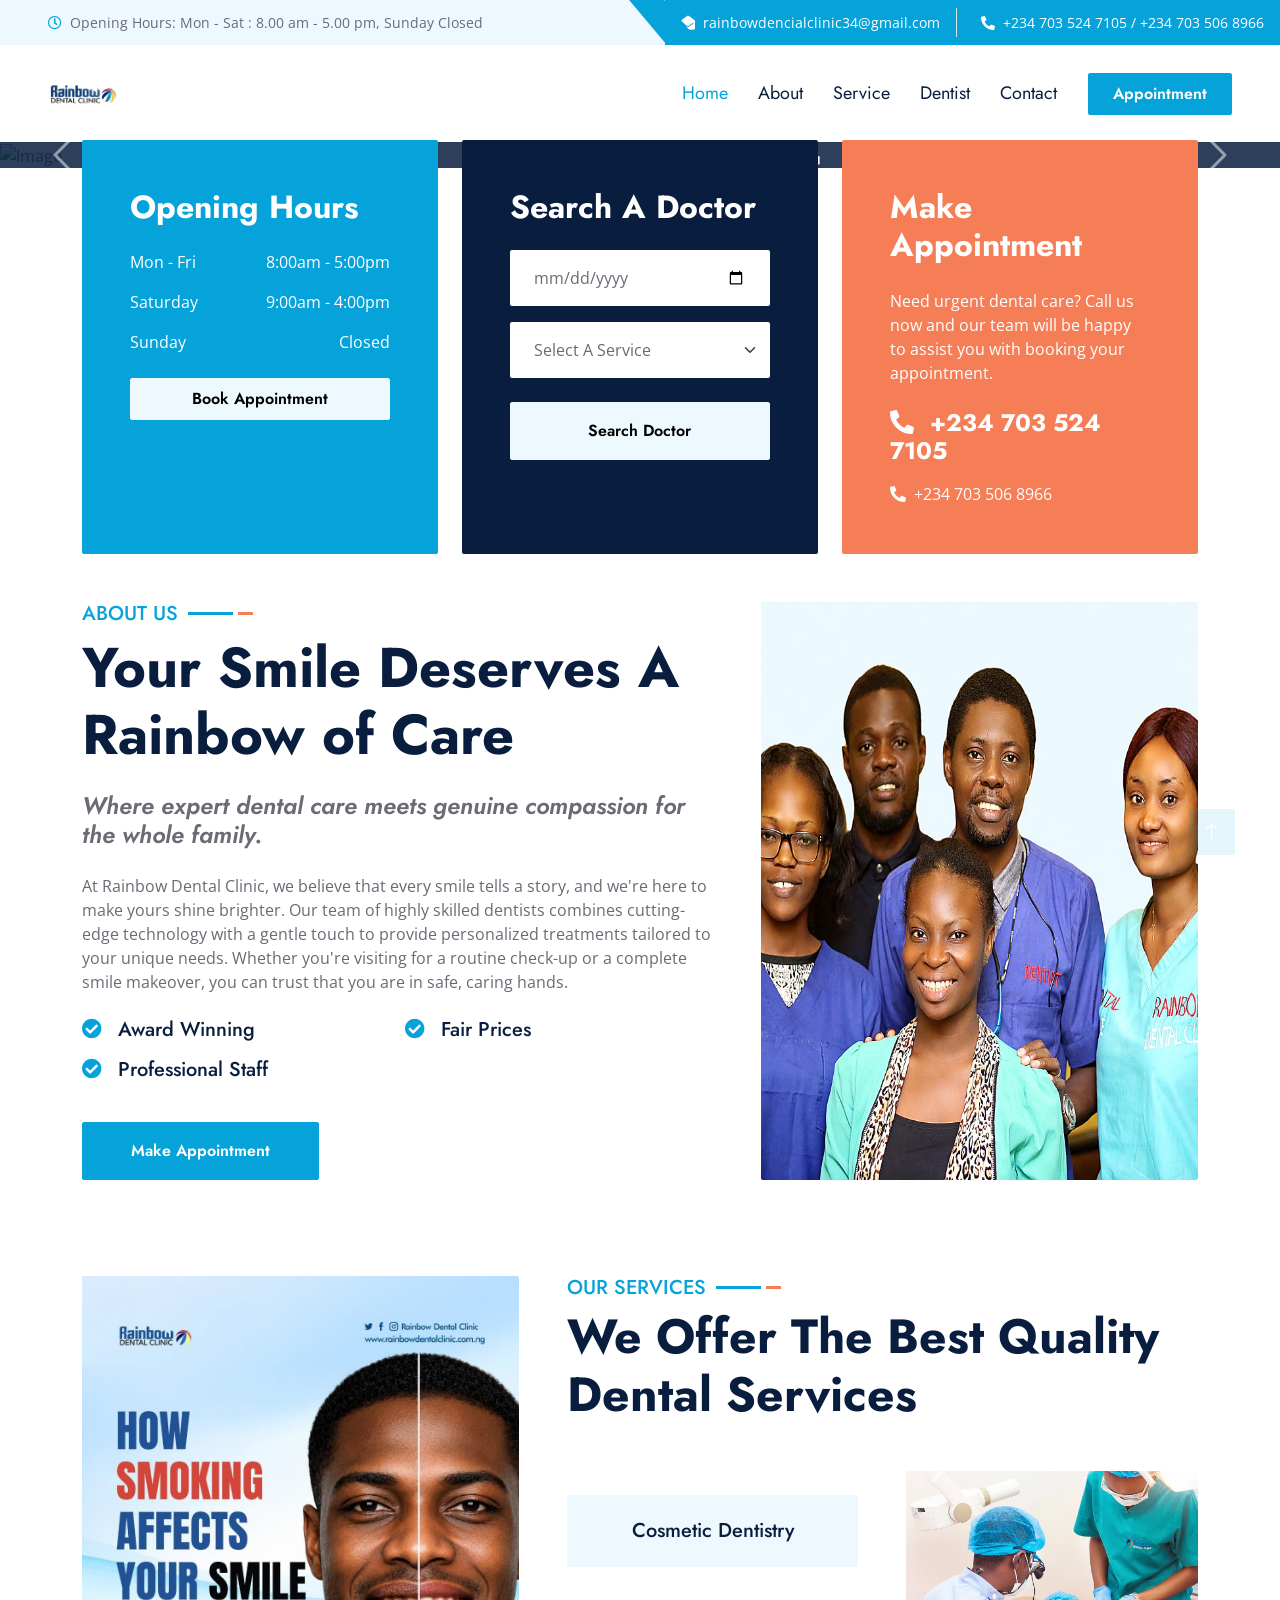
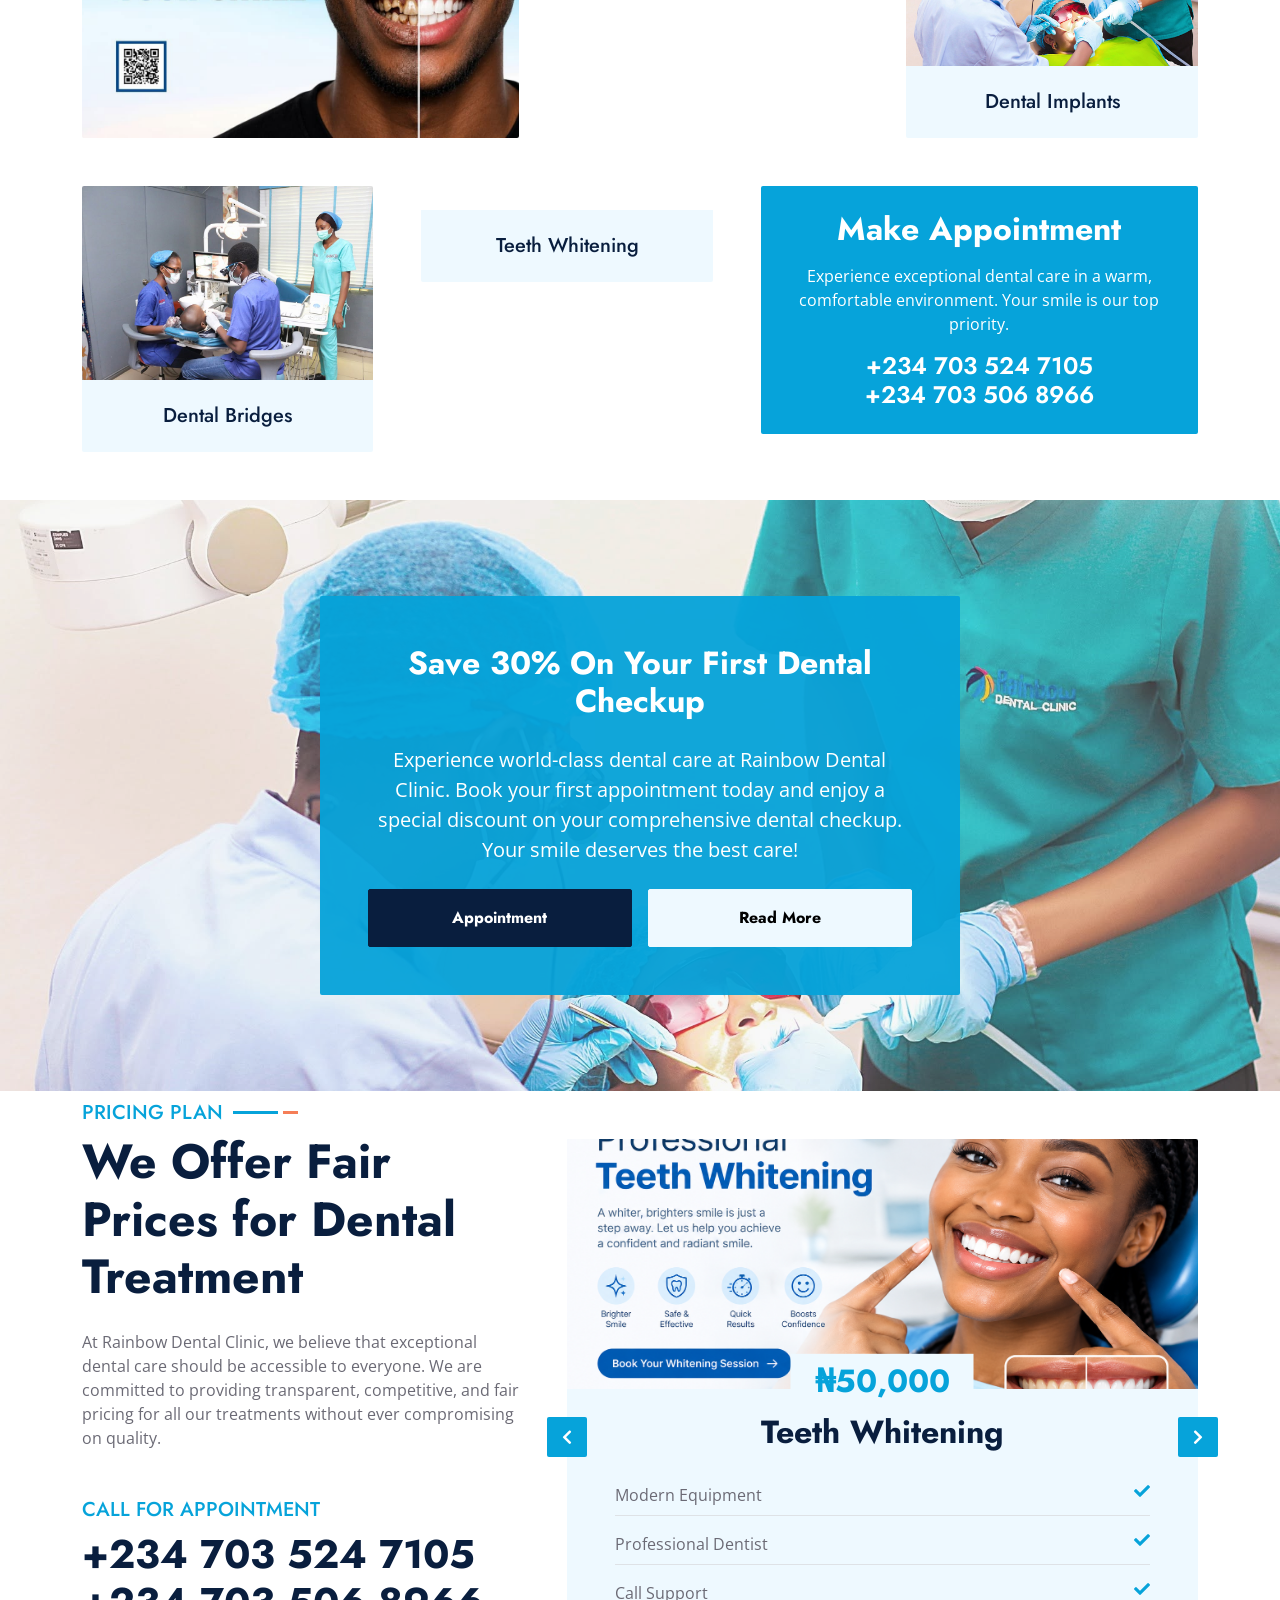
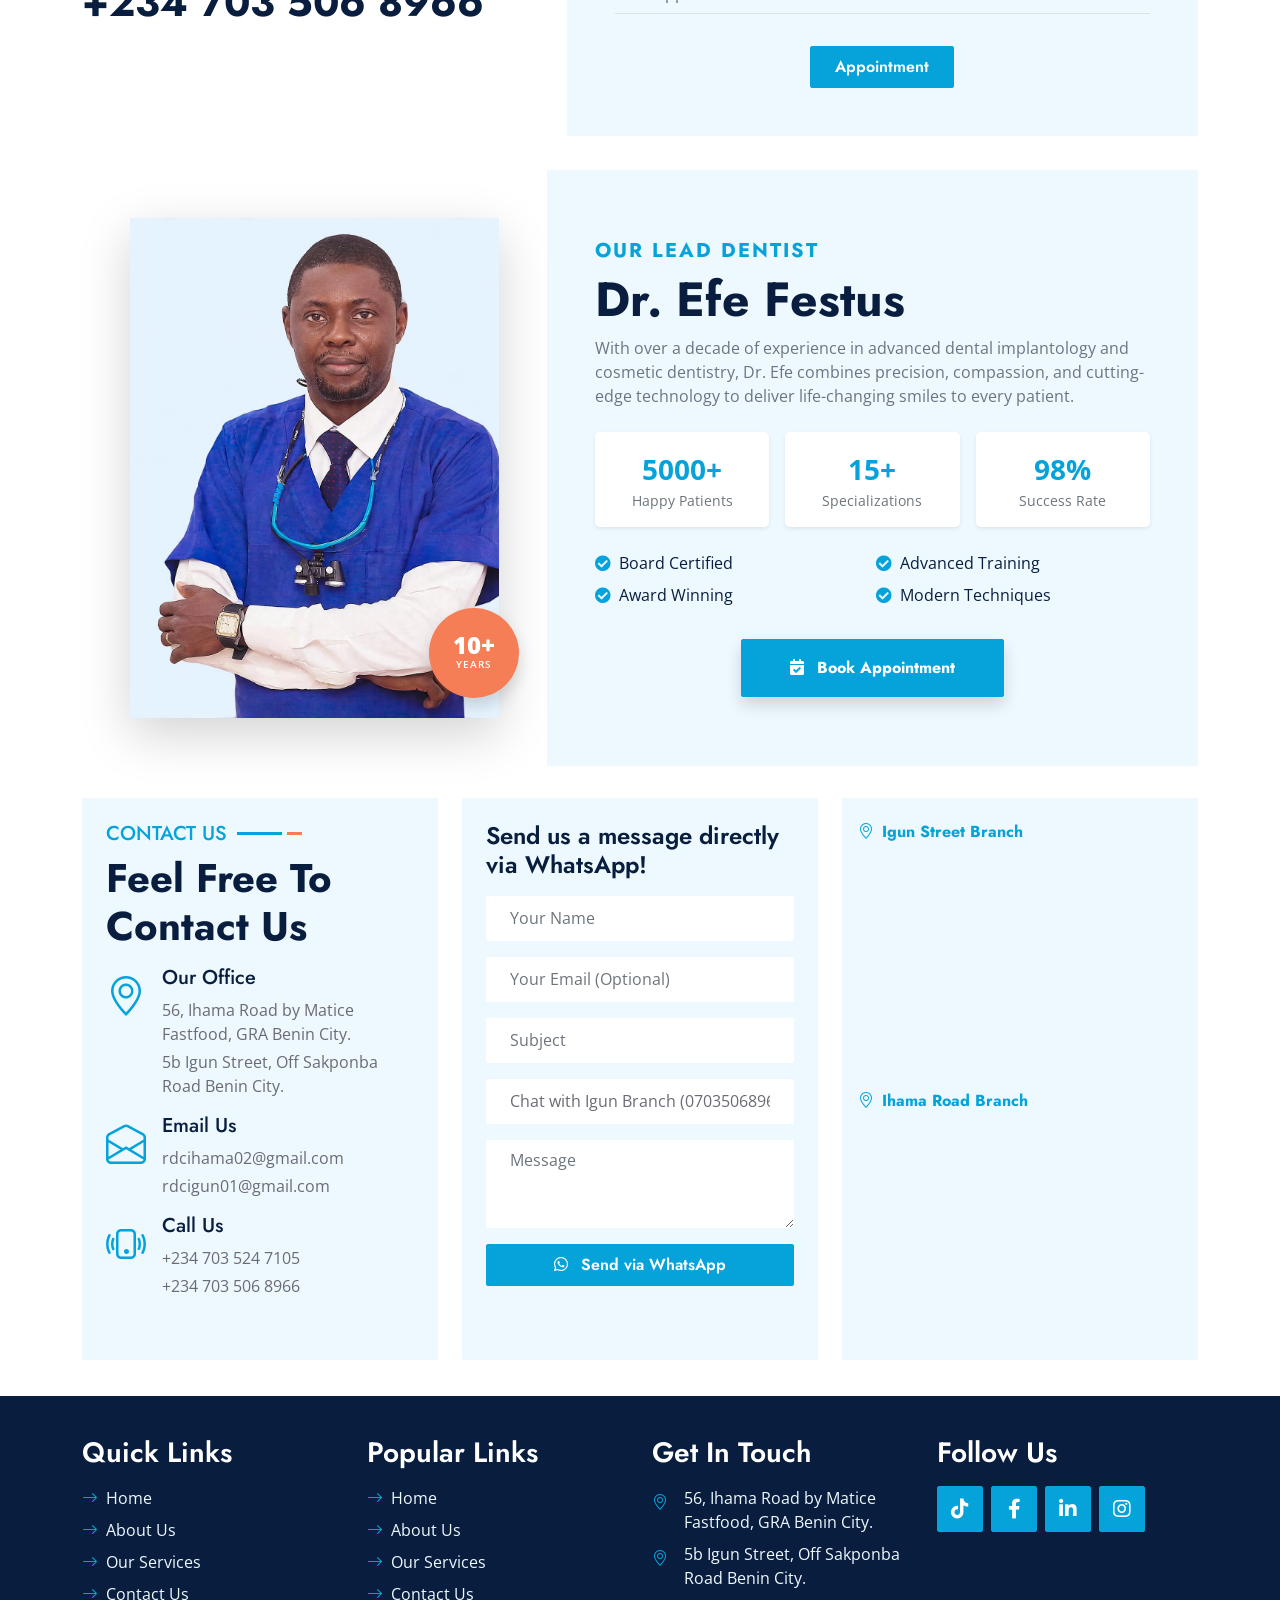
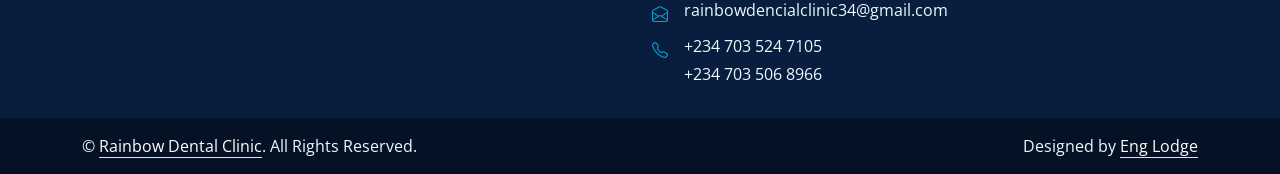
==== commit 0586166a: "Add files via upload" ====
--- a/Rainbow Dentist Clinic/index.html
+++ b/Rainbow Dentist Clinic/index.html
@@ -45,21 +45,32 @@
     </div>
     <!-- Spinner End -->
 
-    <!-- Topbar Start (Hidden on mobile by default, which is best practice) -->
-    <div class="container-fluid bg-light ps-5 pe-0 d-none d-lg-block">
-        <div class="row gx-0">
-            <div class="col-md-6 text-center text-lg-start mb-2 mb-lg-0">
+        <!-- Topbar Start (Hidden on mobile by default, which is best practice) -->
+    <div class="container-fluid bg-light ps-3 ps-lg-5 pe-0 d-none d-lg-block">
+        <div class="row gx-0 align-items-center">
+            <!-- Opening Hours -->
+            <div class="col-lg-6 text-center text-lg-start mb-2 mb-lg-0">
                 <div class="d-inline-flex align-items-center">
-                    <small class="py-2"><i class="far fa-clock text-primary me-2"></i>Opening Hours: Mon - Sat : 8.00 am - 5.00 pm, Sunday Closed </small>
-                </div>
-            </div>
-            <div class="col-md-6 text-center text-lg-end">
-                <div class="position-relative d-inline-flex align-items-center bg-primary text-white top-shape ps-6 pe-4">
-                    <div class="me-3 pe-3 border-end py-2">
-                        <p class="m-0"><i class="fa fa-envelope-open me-2"></i>rainbowdencialclinic34@gmail.com</p>
-                    </div>
-                    <div class="py-2">
-                        <p class="m-0"><i class="fa fa-phone-alt me-2"></i>+2347035247105 / +2347035068966</p>
+                    <small class="py-2">
+                        <i class="far fa-clock text-primary me-2"></i>Opening Hours: Mon - Sat : 8.00 am - 5.00 pm, Sunday Closed
+                    </small>
+                </div>
+            </div>
+            
+            <!-- Email & Phone -->
+            <div class="col-lg-6 text-center text-lg-end">
+                <div class="position-relative d-inline-flex flex-wrap align-items-center justify-content-center justify-content-lg-end bg-primary text-white top-shape px-3 py-2">
+                    <div class="me-3 pe-3 border-end border-white-50 py-1">
+                        <!-- text-break ensures the long email wraps cleanly without overflowing -->
+                        <p class="m-0 small text-break">
+                            <i class="fa fa-envelope-open me-2"></i>rainbowdencialclinic34@gmail.com
+                        </p>
+                    </div>
+                    <div class="py-1 ps-2">
+                        <!-- text-nowrap keeps the phone numbers on a single, clean line -->
+                        <p class="m-0 small text-nowrap">
+                            <i class="fa fa-phone-alt me-2"></i>+234 703 524 7105 / +234 703 506 8966
+                        </p>
                     </div>
                 </div>
             </div>
@@ -94,7 +105,7 @@
         <div id="header-carousel" class="carousel slide carousel-fade" data-bs-ride="carousel">
             <div class="carousel-inner">
                 <div class="carousel-item active">
-                    <img class="w-100 carousel-img-mobile" src="img/carousel-1.jpg" alt="Image" style="height: 80vh; object-fit: cover;">
+                    <img class="w-100 carousel-img-mobile" src="img/services_101.jpg" alt="Image" style="height: 80vh; object-fit: cover;">
                     <div class="carousel-caption d-flex flex-column align-items-center justify-content-center">
                         <div class="p-3" style="max-width: 900px;">
                             <h5 class="text-white text-uppercase mb-3 animated slideInDown">Keep Your Teeth Healthy</h5>
@@ -108,7 +119,7 @@
                     </div>
                 </div>
                 <div class="carousel-item">
-                    <img class="w-100 carousel-img-mobile" src="img/carousel-2.jpg" alt="Image" style="height: 80vh; object-fit: cover;">
+                    <img class="w-100 carousel-img-mobile" src="img/service_222.jpg" alt="Image" style="height: 80vh; object-fit: cover;">
                     <div class="carousel-caption d-flex flex-column align-items-center justify-content-center">
                         <div class="p-3" style="max-width: 900px;">
                             <h5 class="text-white text-uppercase mb-3 animated slideInDown">Keep Your Teeth Healthy</h5>
@@ -231,6 +242,7 @@
         </div>
     </div>
     <!-- About End -->
+
     <!-- Service Start -->
     <div class="container-fluid py-5 wow fadeInUp" data-wow-delay="0.1s">
         <div class="container">
@@ -248,7 +260,7 @@
                     <div class="row g-5">
                         <div class="col-md-6 service-item wow zoomIn d-flex flex-column" data-wow-delay="0.6s">
                             <div class="rounded-top overflow-hidden">
-                                <img class="img-fluid" src="img/service-1.jpg" alt="" style="transition: transform 0.5s ease;">
+                                <img class="img-fluid" src="img/cosmetic.jpg" alt="" style="transition: transform 0.5s ease;">
                             </div>
                             <div class="position-relative bg-light rounded-bottom text-center p-4 mt-auto">
                                 <h5 class="m-0">Cosmetic Dentistry</h5>
@@ -278,7 +290,7 @@
                         </div>
                         <div class="col-md-6 service-item wow zoomIn d-flex flex-column" data-wow-delay="0.6s">
                             <div class="rounded-top overflow-hidden">
-                                <img class="img-fluid" src="img/service-4.jpg" alt="" style="transition: transform 0.5s ease;">
+                                <img class="img-fluid" src="img/teeth.jpg" alt="" style="transition: transform 0.5s ease;">
                             </div>
                             <div class="position-relative bg-light rounded-bottom text-center p-4 mt-auto">
                                 <h5 class="m-0">Teeth Whitening</h5>
@@ -300,7 +312,7 @@
     <!-- Service End -->
 
     <!-- Promo Banner Start -->
-    <div class="container-fluid py-5" style="background: url('img/carousel-1.jpg') center center no-repeat; background-size: cover; position: relative;">
+    <div class="container-fluid py-5" style="background: url('img/images_07.jpg') center center no-repeat; background-size: cover; position: relative;">
         <div style="position: absolute; top: 0; left: 0; width: 100%; height: 100%; background: rgba(226, 226, 228, 0.217);"></div>
         <div class="container py-5 position-relative" style="z-index: 1;">
             <div class="row justify-content-center">
@@ -373,7 +385,7 @@
                             <div class="carousel-item">
                                 <div class="pricing-item bg-light rounded overflow-hidden position-relative shadow-sm">
                                     <div class="position-relative">
-                                        <img class="img-fluid w-100" src="img/carousel-1.jpg" alt="Dental Implant" style="height: 250px; object-fit: cover;">
+                                        <img class="img-fluid w-100" src="img/images_07.jpg" alt="Dental Implant" style="height: 250px; object-fit: cover;">
                                         <div class="position-absolute top-100 start-50 translate-middle bg-light px-4 py-2" style="margin-top: -8px; min-width: 100px;">
                                             <h2 class="text-primary mb-0 fw-bold text-center">₦40,000</h2>
                                         </div>
@@ -459,7 +471,7 @@
                     <div class="position-relative" style="z-index: 2;">
                         <img src="img/Dr.Efe.jpg" alt="Dr. Efe Festus" 
                              class="rounded-4 shadow-lg team-doctor-img"
-                             style="width: 100%; max-width: 400px; height: 500px; object-fit: cover; object-position: top center;">
+                             style="width: 100%; height: 500px; object-fit: cover; object-position: top center;">
                         
                         <!-- Floating Badge -->
                         <div class="position-absolute d-flex align-items-center justify-content-center rounded-circle shadow" 
@@ -721,21 +733,22 @@
         </div>
     </div>
 
-    <!-- Copyright Section -->
+        <!-- Copyright Section -->
     <div class="container-fluid text-light py-3" style="background: #051225;">
         <div class="container">
             <div class="row g-0">
-                <div class="col-md-6 text-center text-md-start">
+                <!-- Left side: Left-aligned on mobile AND desktop -->
+                <div class="col-md-6 text-start text-md-start">
                     <p class="mb-md-0">&copy; <a class="text-white border-bottom" href="#">Rainbow Dental Clinic</a>. All Rights Reserved.</p>
                 </div>
-                <div class="col-md-6 text-center text-md-end">
+                <!-- Right side: Left-aligned on mobile, Right-aligned on desktop -->
+                <div class="col-md-6 text-start text-md-end">
                     <p class="mb-0">Designed by <a class="text-white border-bottom" href="https://htmlcodex.com">Eng Lodge</a></p>
                 </div>
             </div>
         </div>
     </div>
     <!-- Footer End -->
-
    
     <!-- WhatsApp Script -->
     <script>
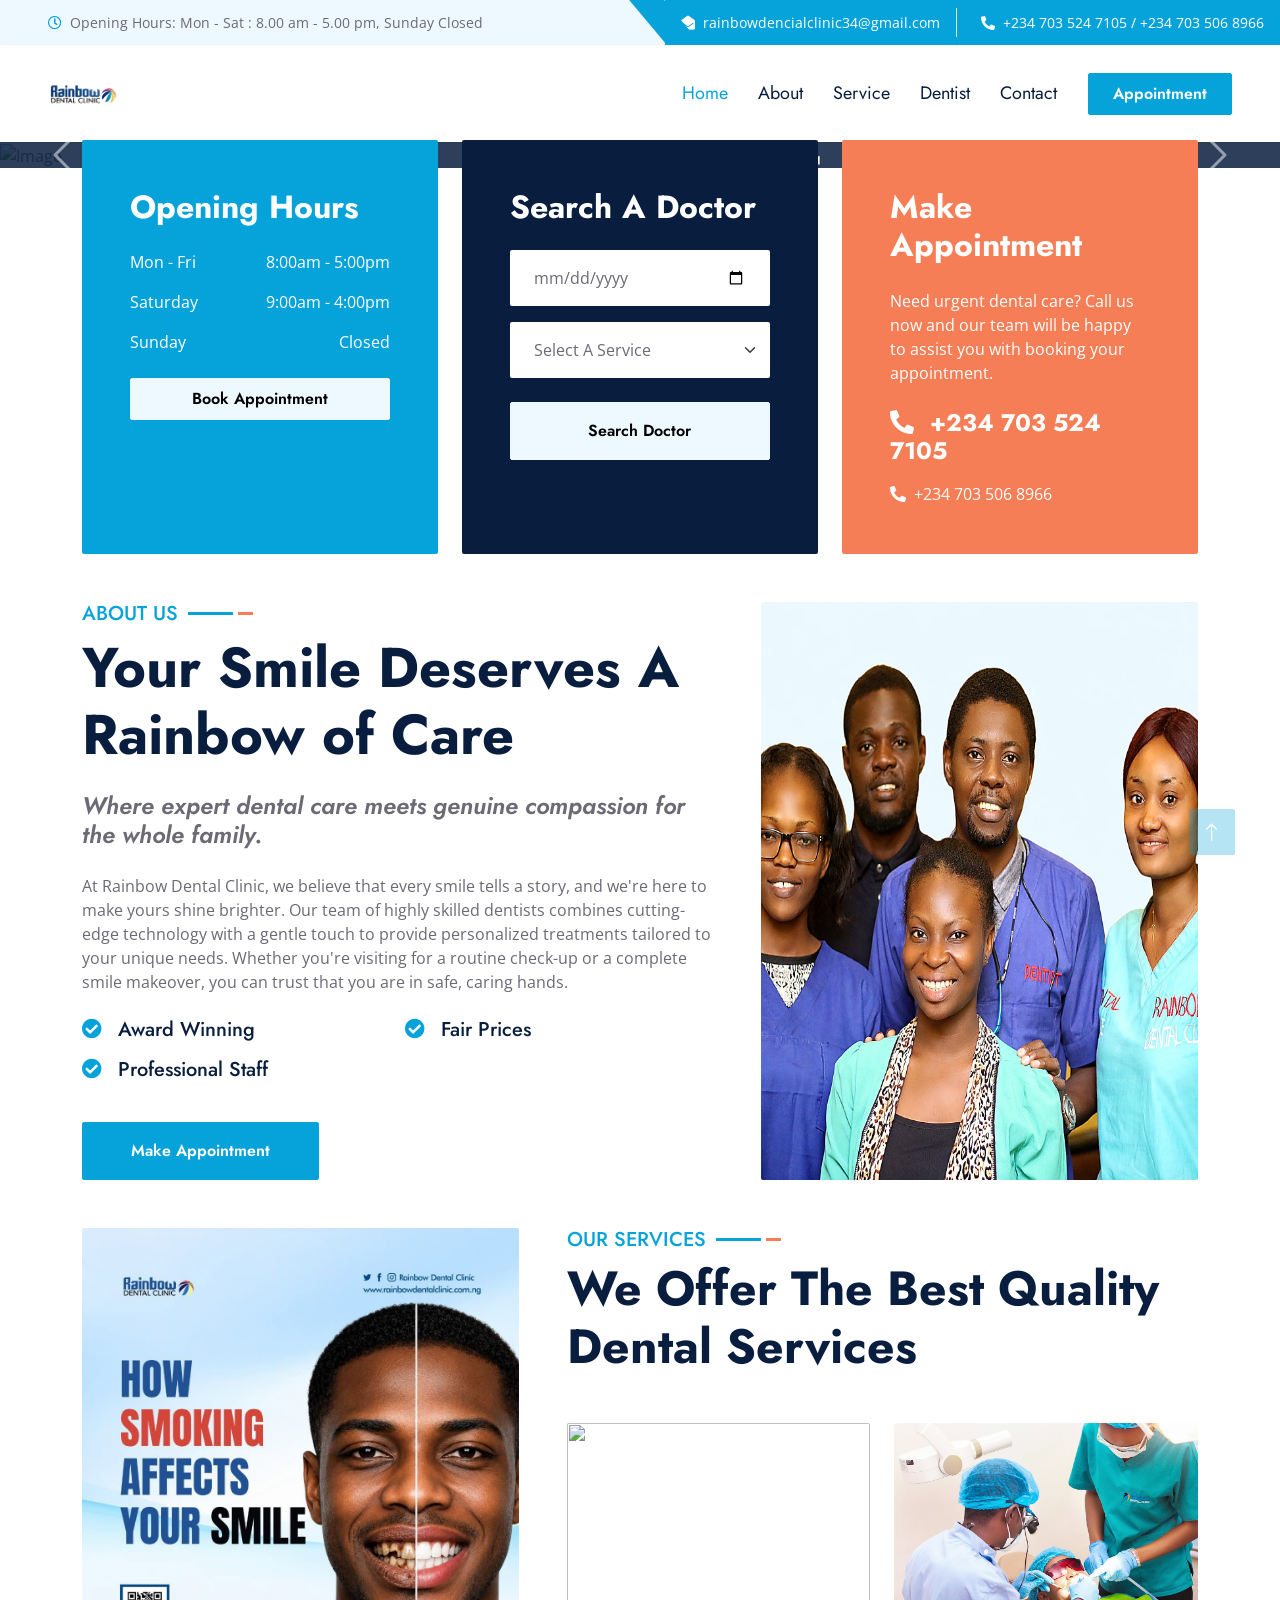
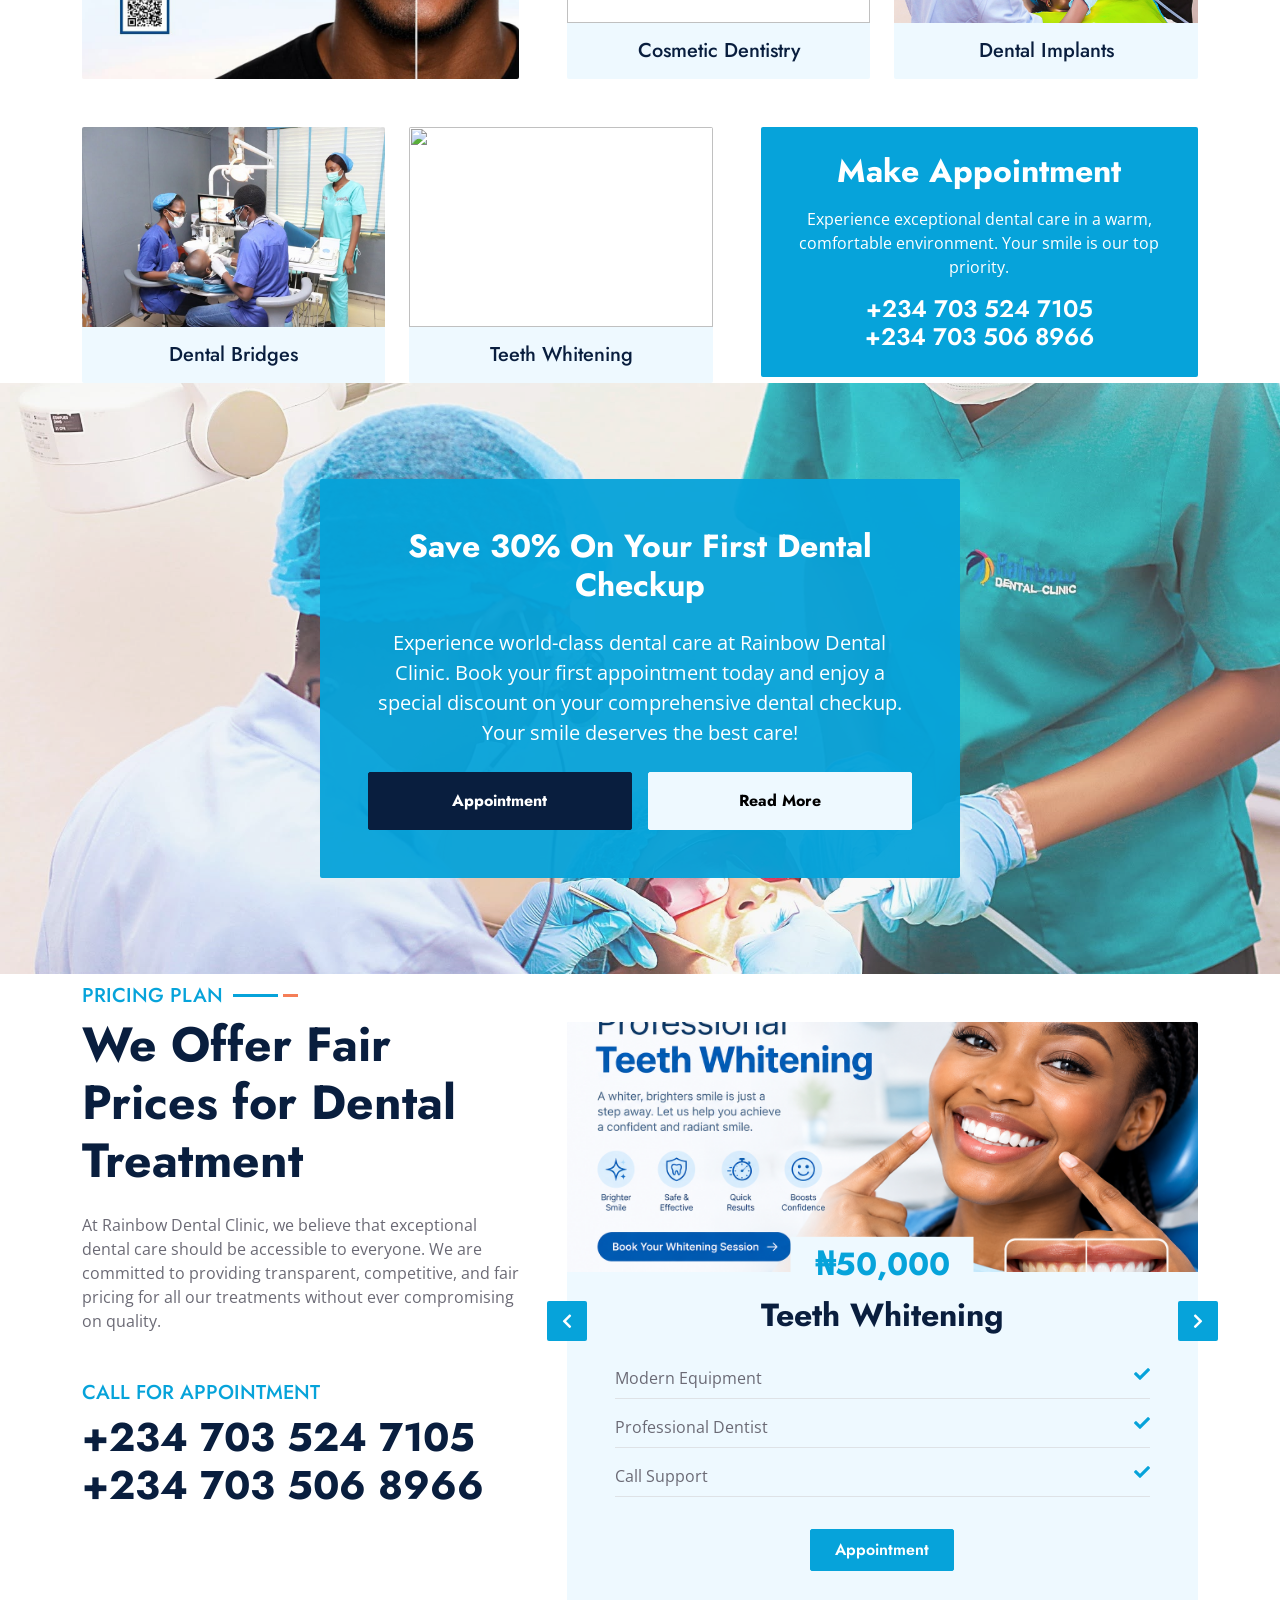
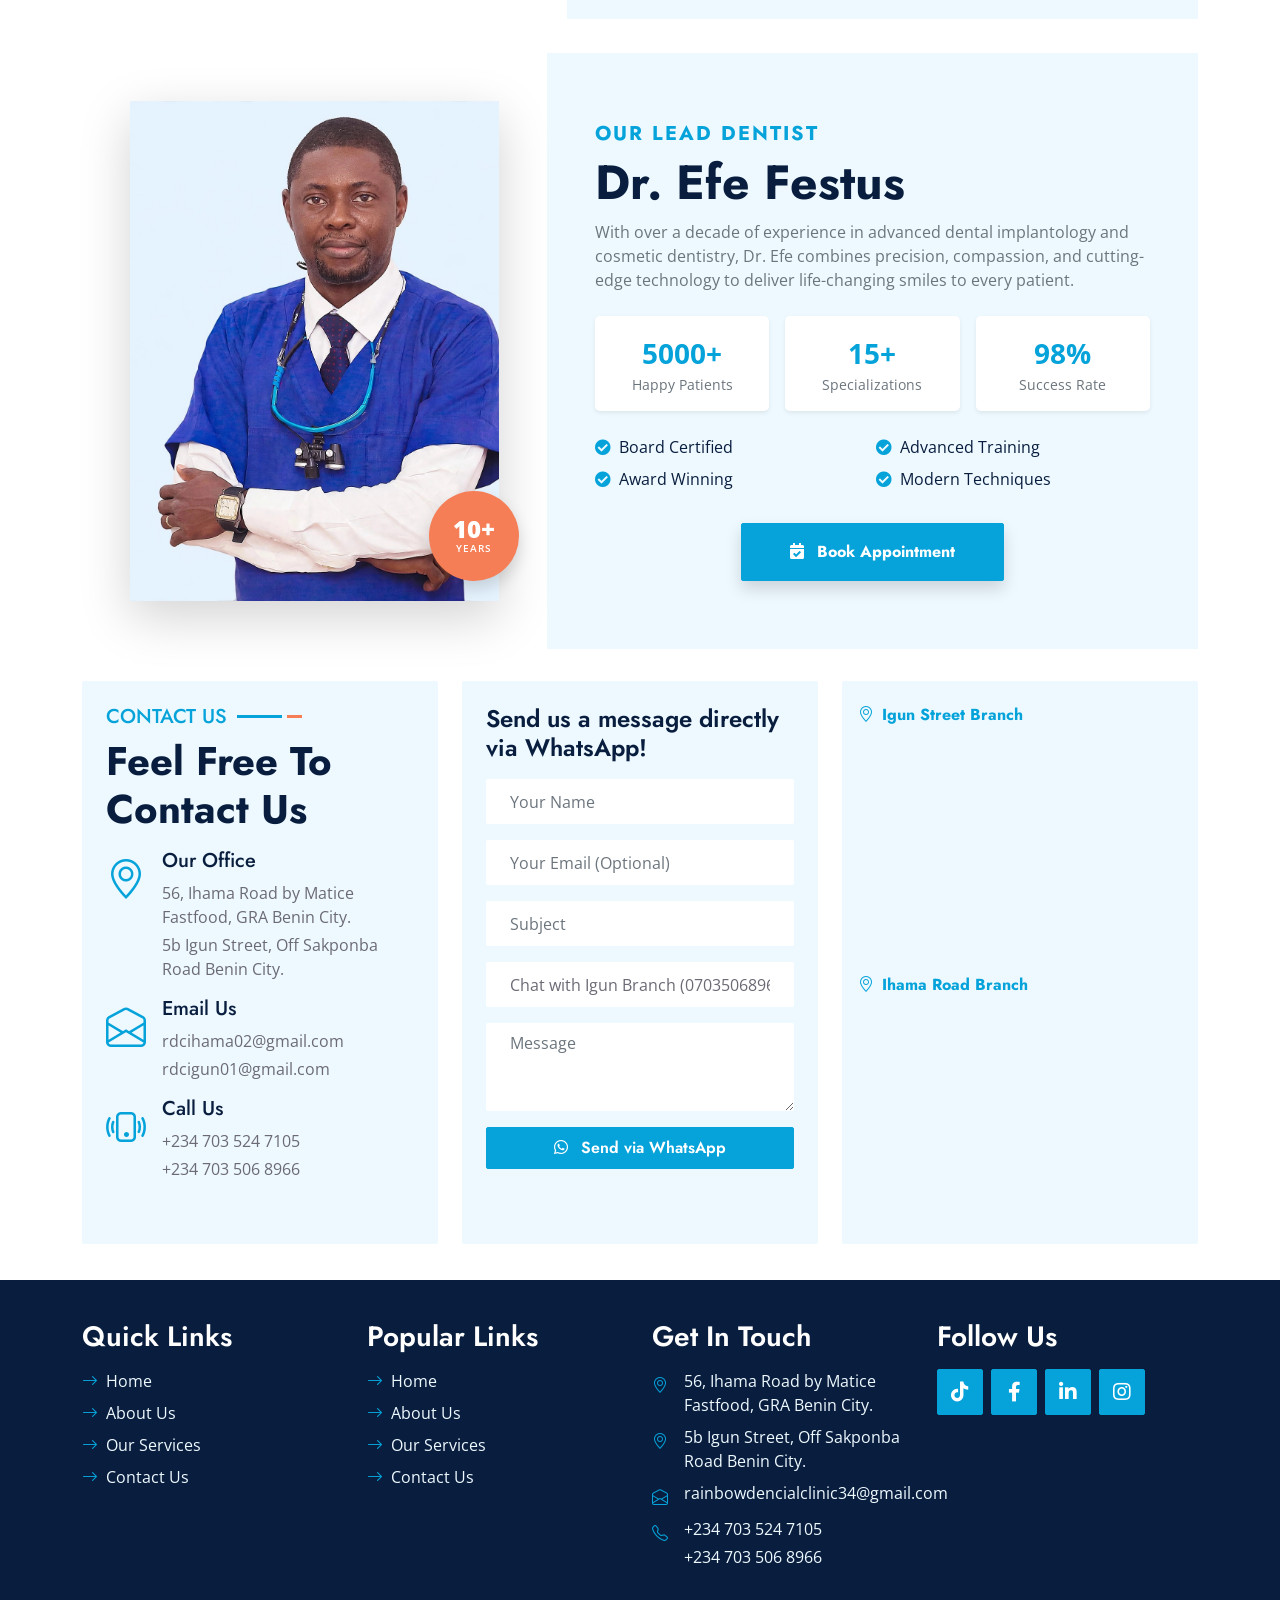
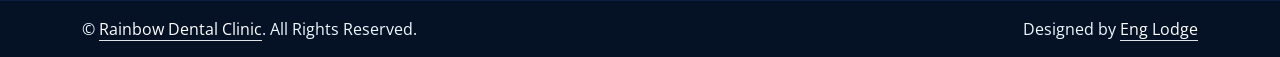
==== commit 57759b58: "Add files via upload" ====
--- a/Rainbow Dentist Clinic/index.html
+++ b/Rainbow Dentist Clinic/index.html
@@ -243,64 +243,65 @@
     </div>
     <!-- About End -->
 
-    <!-- Service Start -->
-    <div class="container-fluid py-5 wow fadeInUp" data-wow-delay="0.1s">
-        <div class="container">
-            <div class="row g-5 mb-5">
-                <div class="col-lg-5 service-img-col wow zoomIn" data-wow-delay="0.3s" style="min-height: 400px;">
+    <!-- Service Start - FIXED MOBILE ORDER -->
+    <div class="container-fluid py-6 wow fadeInUp" data-wow-delay="0.1s">
+        <div class="container service-mobile-container">
+            <!-- Row 1 -->
+            <div class="row g-5 mb-5 service-row-1">
+                <div class="col-lg-5 service-img-col wow zoomIn order-2 order-lg-1" data-wow-delay="0.3s" style="min-height: 400px;">
                     <div class="h-100 position-relative">
-                        <img class="position-absolute w-100 h-100 rounded" src="img/image_002.jpg" style="object-fit: cover;">
-                    </div>
-                </div>
-                <div class="col-lg-7">
-                    <div class="section-title mb-5">
+                        <img class="w-100 h-100 rounded" src="img/image_002.jpg" style="object-fit: cover; min-height:400px;">
+                    </div>
+                </div>
+                <div class="col-lg-7 order-1 order-lg-2">
+                    <div class="section-title mb-5 wow fadeInUp" data-wow-delay="0.1s">
                         <h5 class="position-relative d-inline-block text-primary text-uppercase">Our Services</h5>
                         <h1 class="display-5 mb-0">We Offer The Best Quality Dental Services</h1>
                     </div>
-                    <div class="row g-5">
-                        <div class="col-md-6 service-item wow zoomIn d-flex flex-column" data-wow-delay="0.6s">
+                    <div class="row g-4">
+                        <div class="col-6 service-item wow zoomIn" data-wow-delay="0.6s">
                             <div class="rounded-top overflow-hidden">
-                                <img class="img-fluid" src="img/cosmetic.jpg" alt="" style="transition: transform 0.5s ease;">
-                            </div>
-                            <div class="position-relative bg-light rounded-bottom text-center p-4 mt-auto">
+                                <img class="img-fluid w-100" src="img/cosmetic.jpg" alt="" style="height:200px; object-fit: cover;">
+                            </div>
+                            <div class="position-relative bg-light rounded-bottom text-center p-3">
                                 <h5 class="m-0">Cosmetic Dentistry</h5>
                             </div>
                         </div>
-                        <div class="col-md-6 service-item wow zoomIn d-flex flex-column" data-wow-delay="0.9s">
+                        <div class="col-6 service-item wow zoomIn" data-wow-delay="0.9s">
                             <div class="rounded-top overflow-hidden">
-                                <img class="img-fluid" src="img/images_07.jpg" alt="" style="transition: transform 0.5s ease;">
-                            </div>
-                            <div class="position-relative bg-light rounded-bottom text-center p-4 mt-auto">
+                                <img class="img-fluid w-100" src="img/images_07.jpg" alt="" style="height:200px; object-fit: cover;">
+                            </div>
+                            <div class="position-relative bg-light rounded-bottom text-center p-3">
                                 <h5 class="m-0">Dental Implants</h5>
                             </div>
                         </div>
                     </div>
                 </div>
             </div>
-            <div class="row g-5 wow fadeInUp" data-wow-delay="0.1s">
-                <div class="col-lg-7">
-                    <div class="row g-5">
-                        <div class="col-md-6 service-item wow zoomIn d-flex flex-column" data-wow-delay="0.3s">
+            <!-- Row 2 -->
+            <div class="row g-5 wow fadeInUp service-row-2" data-wow-delay="0.1s">
+                <div class="col-lg-7 order-1 order-lg-1">
+                    <div class="row g-4">
+                        <div class="col-6 service-item wow zoomIn" data-wow-delay="0.3s">
                             <div class="rounded-top overflow-hidden">
-                                <img class="img-fluid" src="img/image_01.jpg" alt="" style="transition: transform 0.5s ease;">
-                            </div>
-                            <div class="position-relative bg-light rounded-bottom text-center p-4 mt-auto">
+                                <img class="img-fluid w-100" src="img/image_01.jpg" alt="" style="height:200px; object-fit: cover;">
+                            </div>
+                            <div class="position-relative bg-light rounded-bottom text-center p-3">
                                 <h5 class="m-0">Dental Bridges</h5>
                             </div>
                         </div>
-                        <div class="col-md-6 service-item wow zoomIn d-flex flex-column" data-wow-delay="0.6s">
+                        <div class="col-6 service-item wow zoomIn" data-wow-delay="0.6s">
                             <div class="rounded-top overflow-hidden">
-                                <img class="img-fluid" src="img/teeth.jpg" alt="" style="transition: transform 0.5s ease;">
-                            </div>
-                            <div class="position-relative bg-light rounded-bottom text-center p-4 mt-auto">
+                                <img class="img-fluid w-100" src="img/teeth.jpg" alt="" style="height:200px; object-fit: cover;">
+                            </div>
+                            <div class="position-relative bg-light rounded-bottom text-center p-3">
                                 <h5 class="m-0">Teeth Whitening</h5>
                             </div>
                         </div>
                     </div>
                 </div>
-                <div class="col-lg-5 service-item wow zoomIn" data-wow-delay="0.9s">
-                    <div class="position-relative bg-primary rounded h-100 d-flex flex-column align-items-center justify-content-center text-center p-4">
-                        <h2 class="text-white mb-3">Make Appointment</h2>
+                <div class="col-lg-5 service-item wow zoomIn order-2 order-lg-2 service-phone-col" data-wow-delay="0.9s">
+                    <div class="position-relative bg-primary rounded d-flex flex-column align-items-center justify-content-center text-center p-4" style="min-height: 250px; height: 100%;">                        <h2 class="text-white mb-3">Make Appointment</h2>
                         <p class="text-white mb-3">Experience exceptional dental care in a warm, comfortable environment. Your smile is our top priority.</p>
                         <h4 class="text-white mb-0">+234 703 524 7105</h4> 
                         <h4 class="text-white mb-0">+234 703 506 8966</h4>
@@ -310,6 +311,7 @@
         </div>
     </div>
     <!-- Service End -->
+
 
     <!-- Promo Banner Start -->
     <div class="container-fluid py-5" style="background: url('img/images_07.jpg') center center no-repeat; background-size: cover; position: relative;">
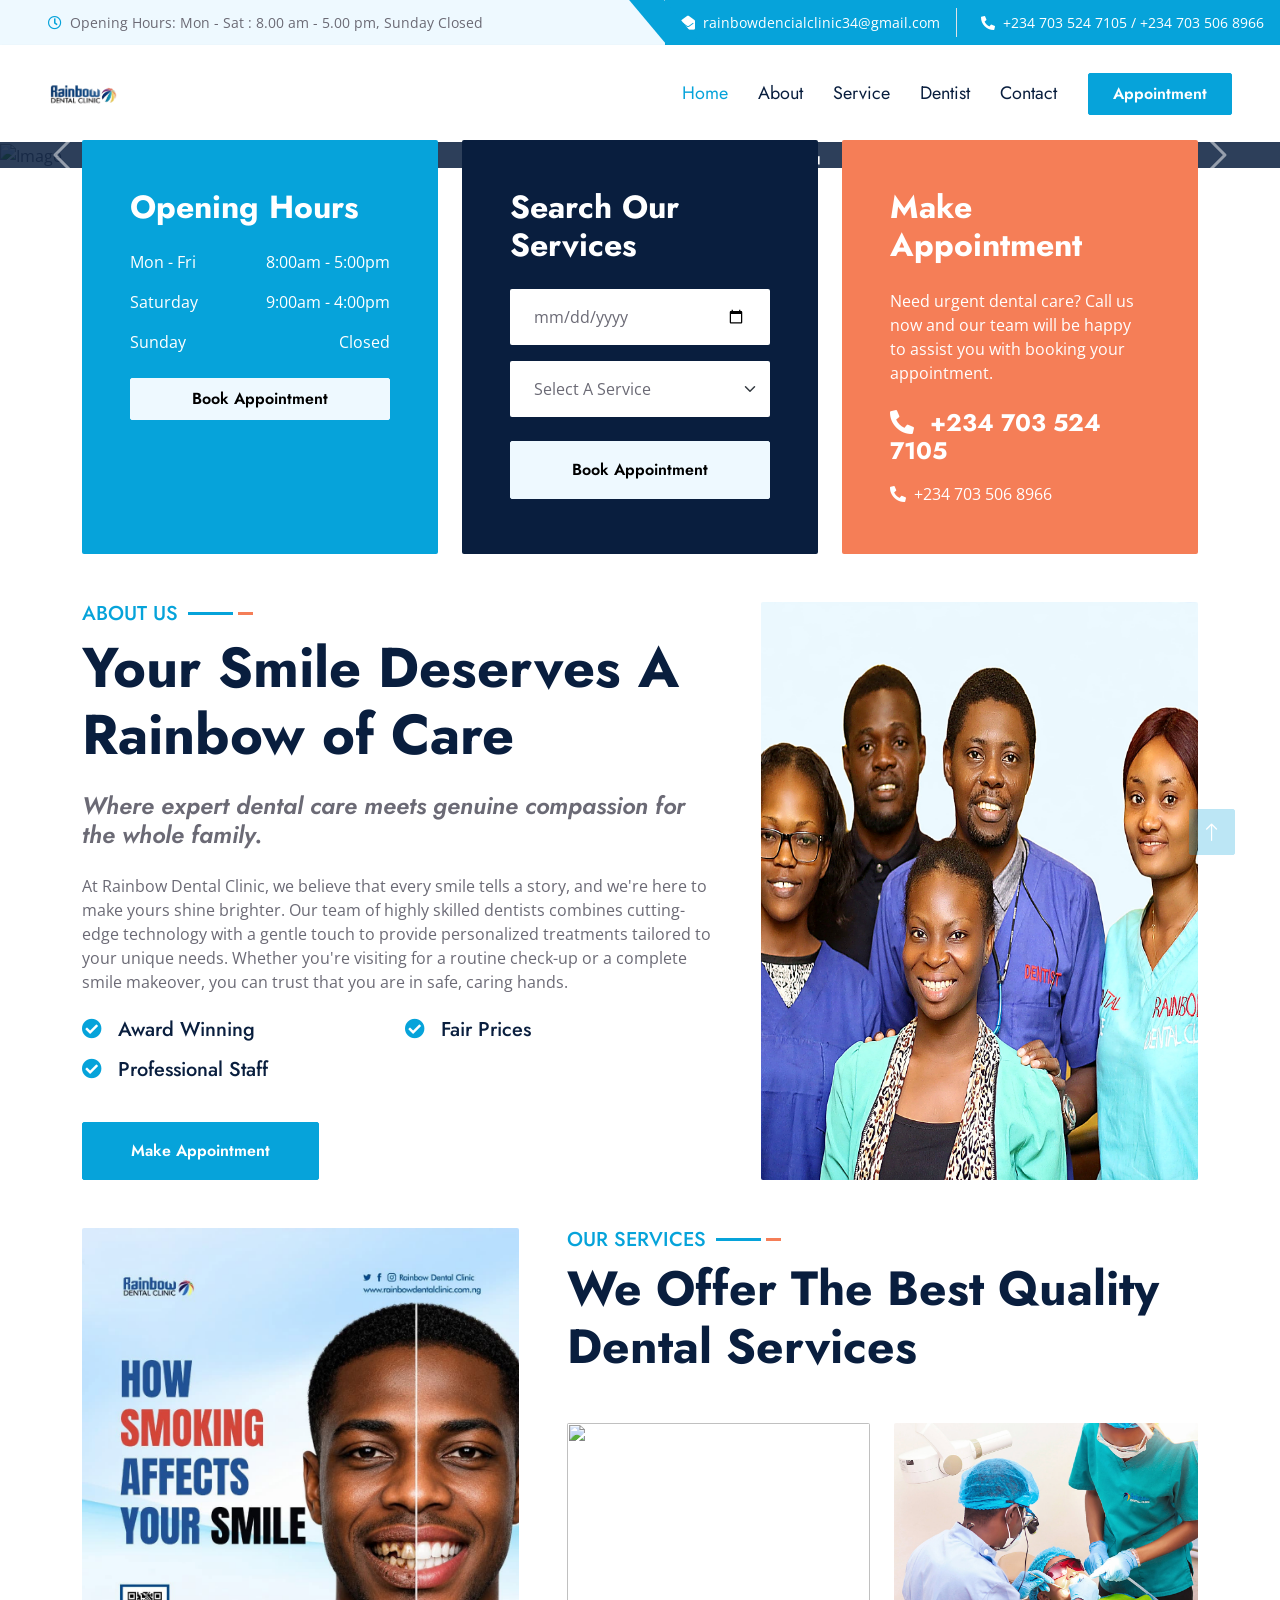
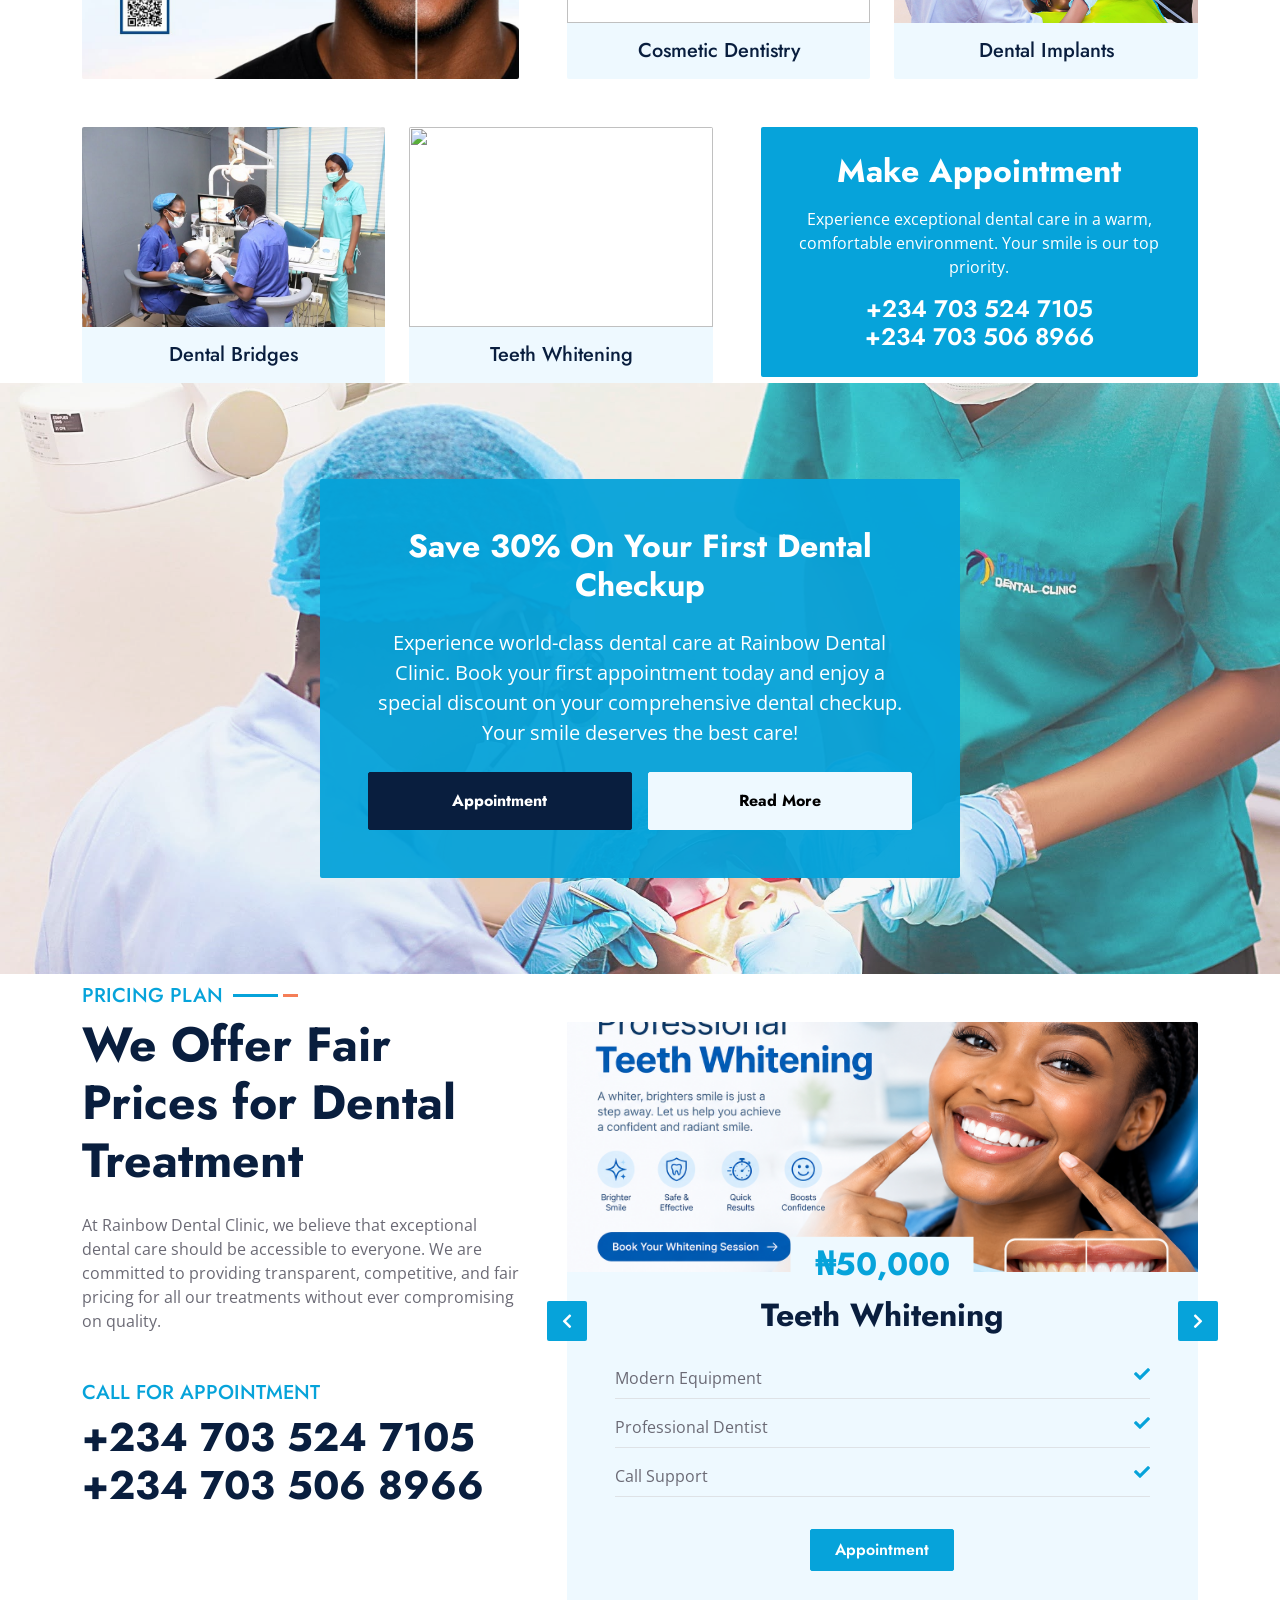
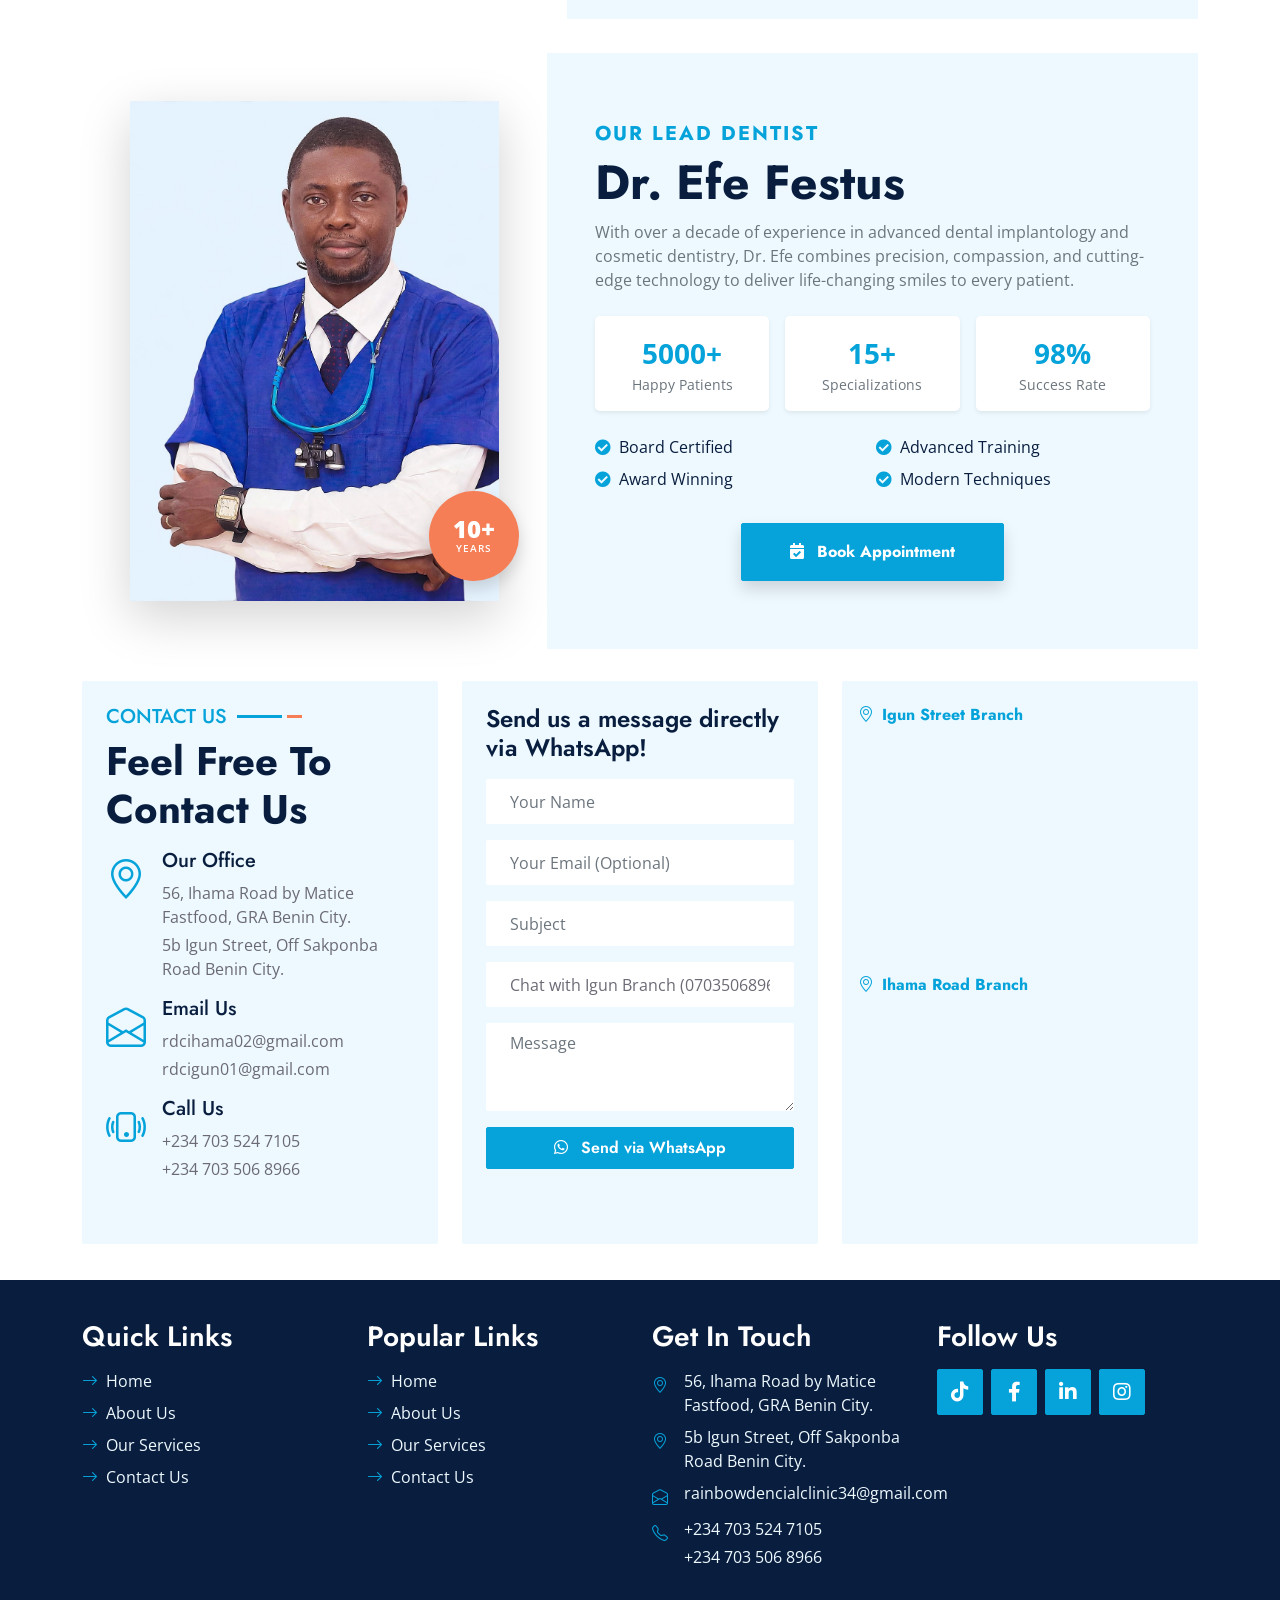
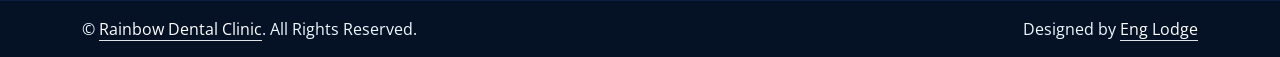
==== commit a6fc8f68: "Add files via upload" ====
--- a/Rainbow Dentist Clinic/index.html
+++ b/Rainbow Dentist Clinic/index.html
@@ -172,7 +172,7 @@
                 <!-- 2. Search A Doctor Box (Dark Navy) -->
                 <div class="col-lg-4 wow slideInUp" data-wow-delay="0.5s">
                     <div class="bg-dark h-100 p-4 p-lg-5 rounded" style="background-color: #091E3E !important;">
-                        <h2 class="text-white mb-4">Search A Doctor</h2>
+                        <h2 class="text-white mb-4">Search Our Services</h2>
                         <form>
                             <div class="form-group mb-3">
                                 <input type="date" class="form-control border-0 py-3 px-4" placeholder="Appointment Date">
@@ -188,7 +188,7 @@
                                     <option value="6">Emergency Care</option>
                                 </select>
                             </div>
-                            <button type="submit" class="btn btn-light py-3 px-4 w-100">Search Doctor</button>
+                            <button type="submit" class="btn btn-light py-3 px-4 w-100">Book Appointment</button>
                         </form>
                     </div>
                 </div>
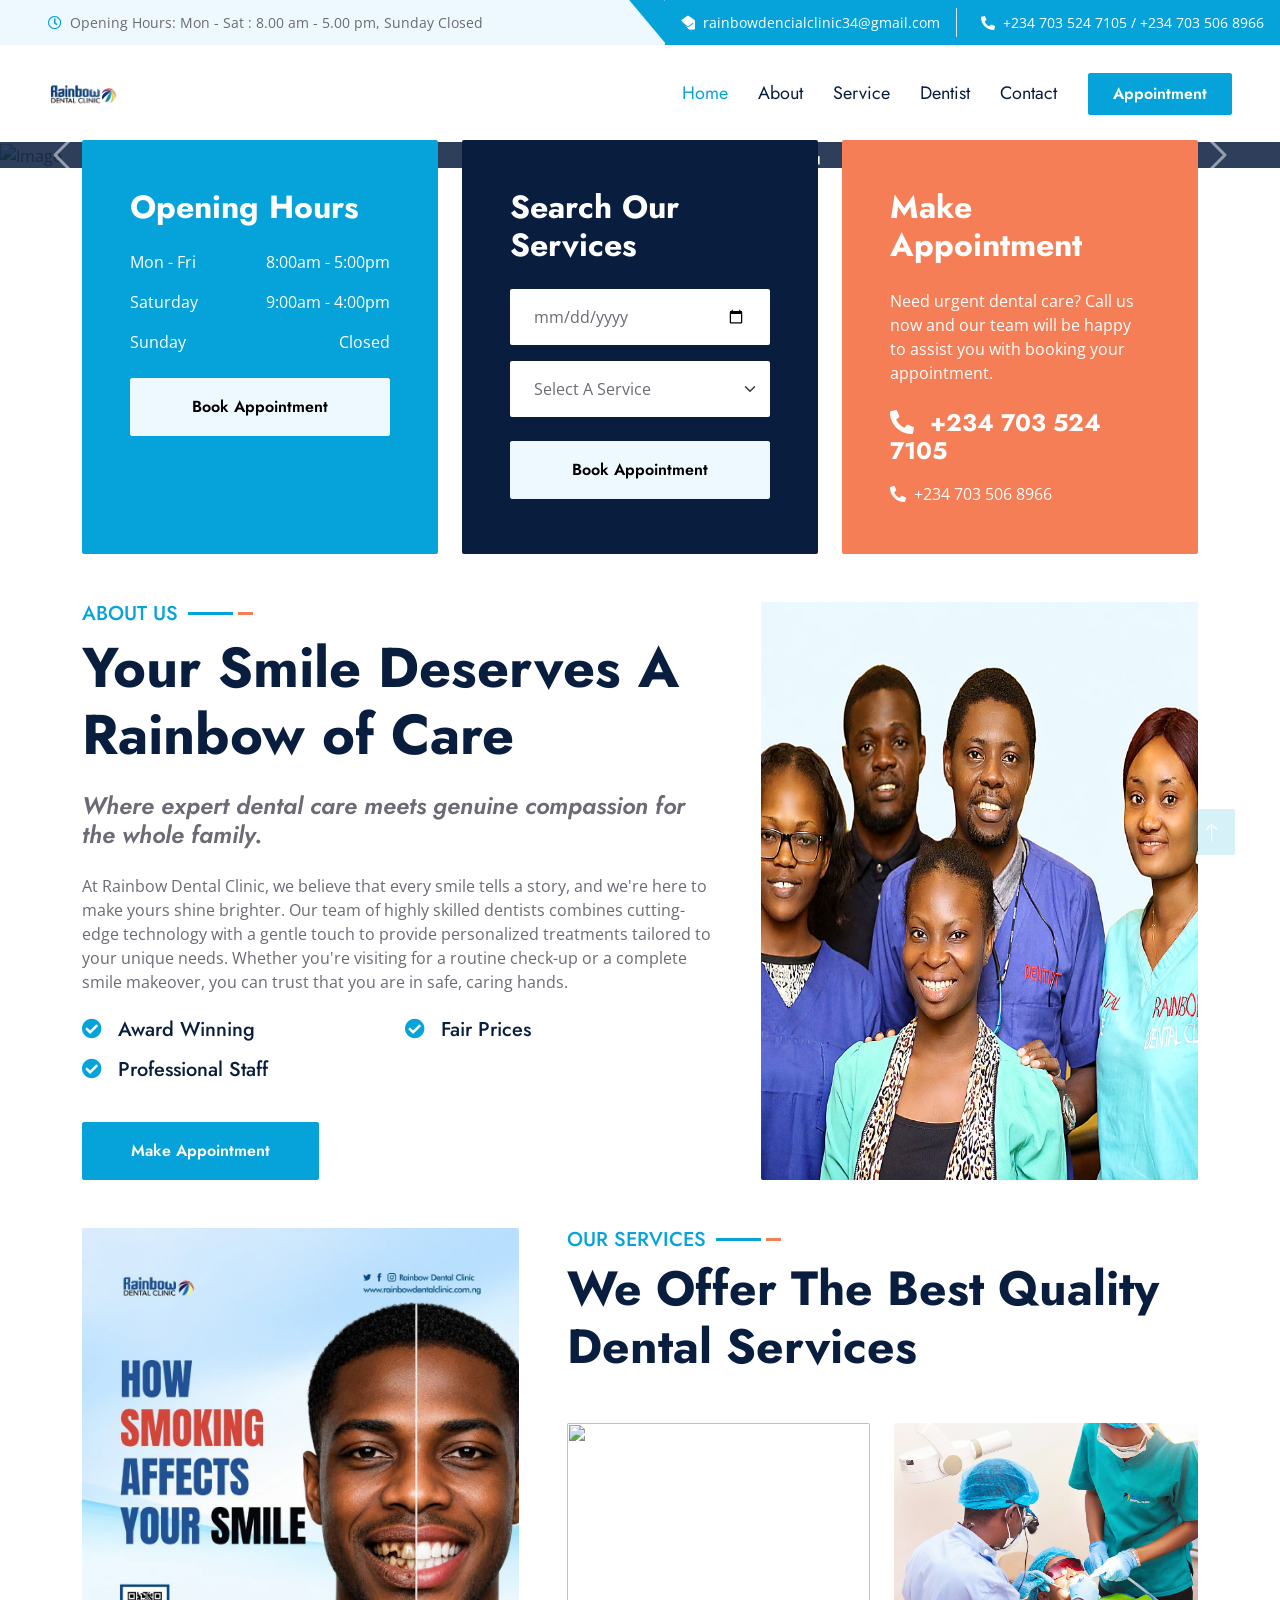
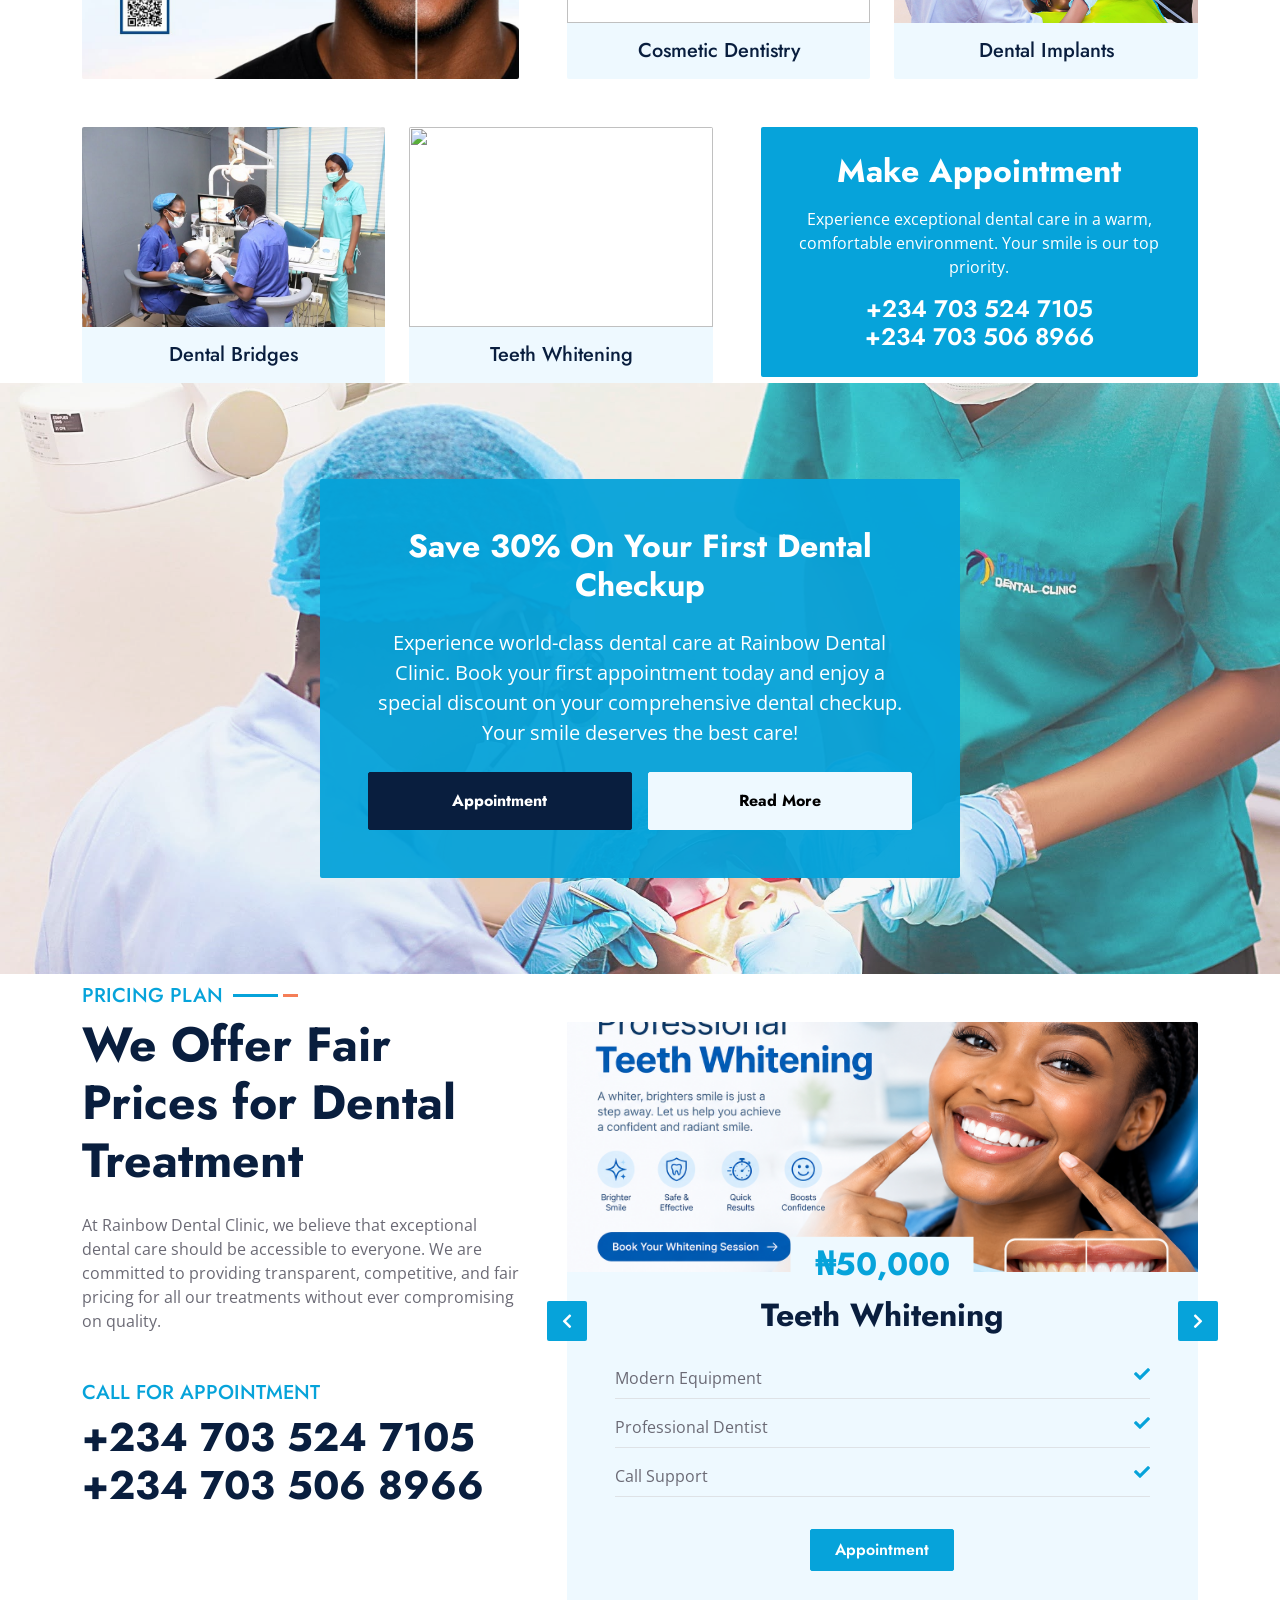
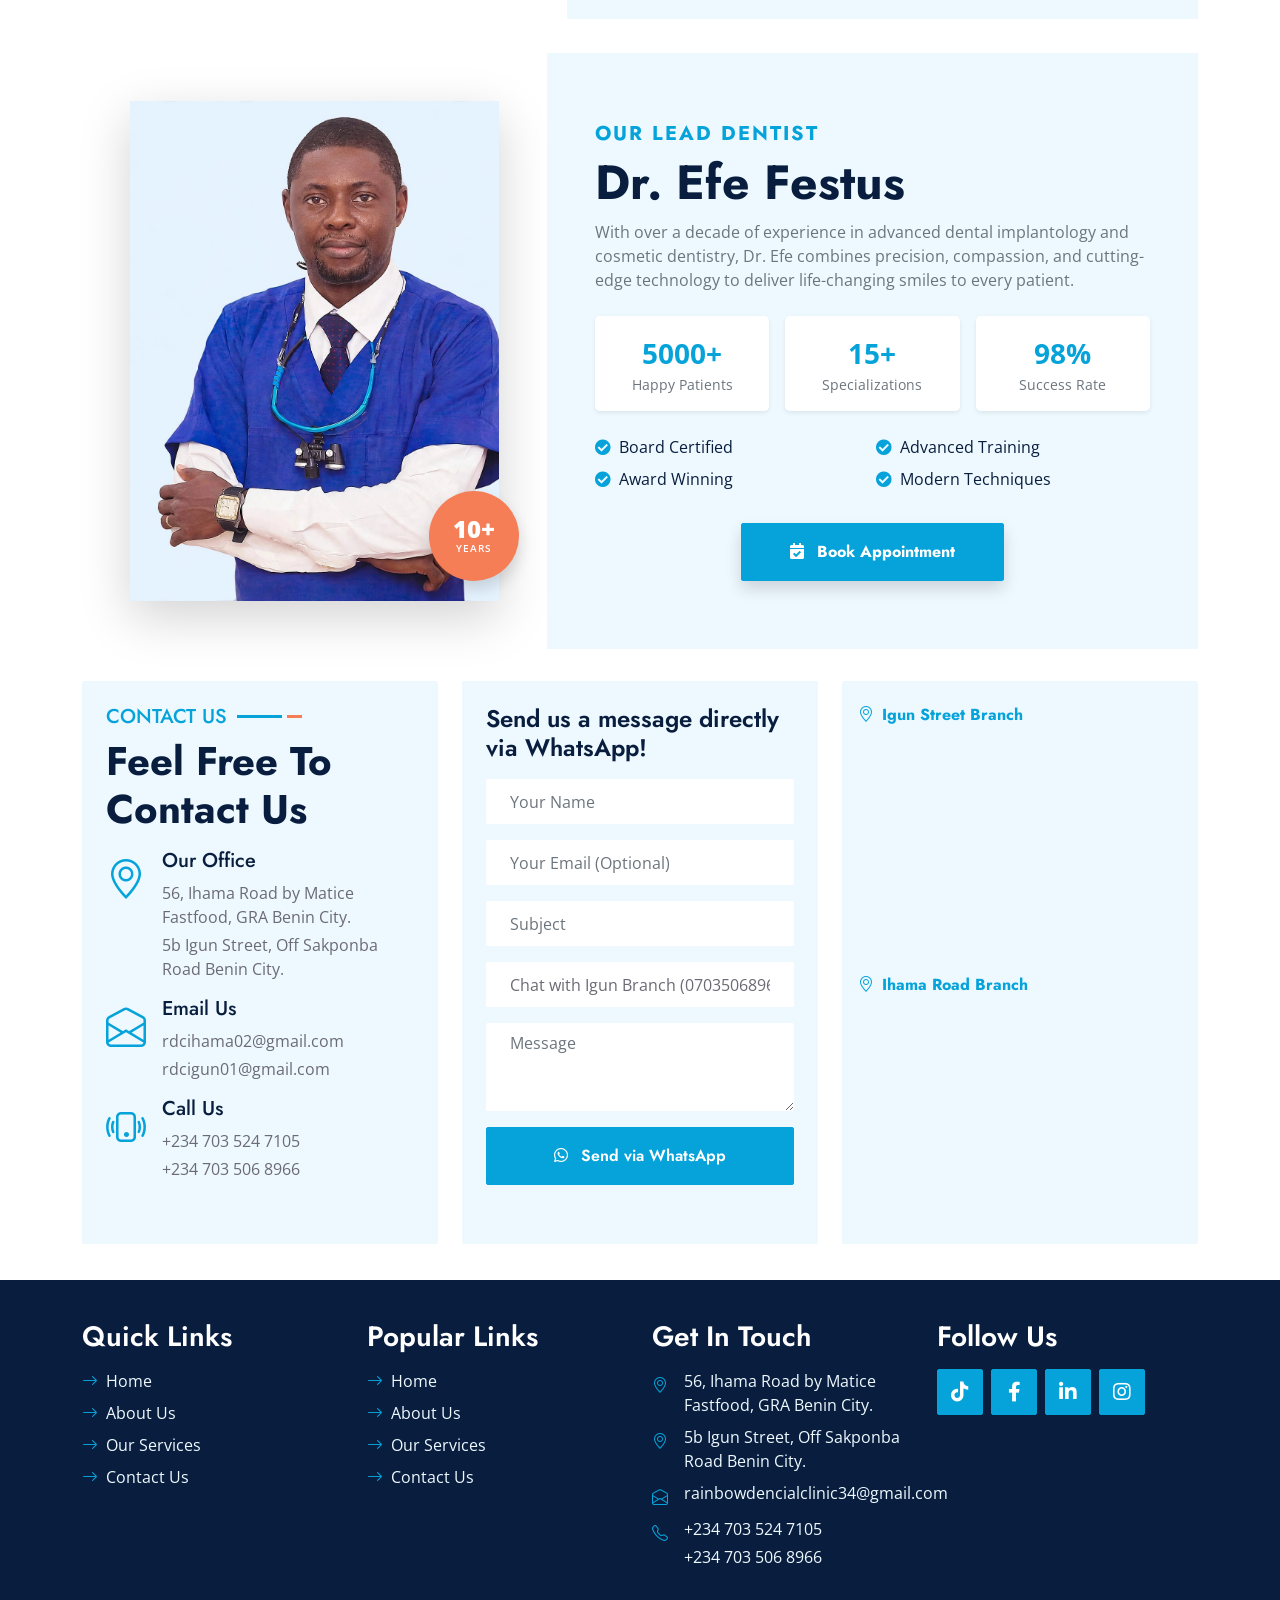
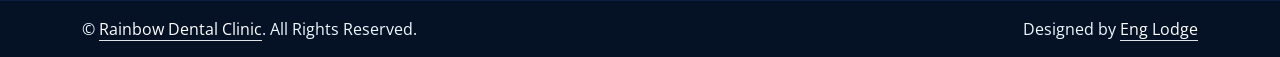
==== commit 59dcdee2: "Add files via upload" ====
--- a/Rainbow Dentist Clinic/index.html
+++ b/Rainbow Dentist Clinic/index.html
@@ -165,7 +165,7 @@
                             <p class="m-0">Sunday</p>
                             <p class="m-0">Closed</p>
                         </div>
-                        <a href="appointment.html" class="btn btn-light py-2 px-4 w-100">Book Appointment</a>
+                        <a href="appointment.html" class="btn btn-light py-3 px-4 w-100">Book Appointment</a>
                     </div>
                 </div>
 
@@ -188,7 +188,8 @@
                                     <option value="6">Emergency Care</option>
                                 </select>
                             </div>
-                            <button type="submit" class="btn btn-light py-3 px-4 w-100">Book Appointment</button>
+                            <a href="appointment.html" class="btn btn-light py-3 px-4 w-100">Book Appointment</a>
+                            <!-- <button type="submit" class="btn btn-light py-3 px-4 w-100">Book Appointment</button> -->
                         </form>
                     </div>
                 </div>
@@ -627,7 +628,7 @@
                                     <textarea id="wa-message" class="form-control border-0 bg-white px-4 py-2" rows="3" placeholder="Message" required></textarea>
                                 </div>
                                 <div class="col-12">
-                                    <button class="btn btn-primary w-100 py-2" type="submit">
+                                    <button class="btn btn-primary w-100 py-3" type="submit">
                                         <i class="fab fa-whatsapp me-2"></i> Send via WhatsApp
                                     </button>
                                 </div>
@@ -745,7 +746,7 @@
                 </div>
                 <!-- Right side: Left-aligned on mobile, Right-aligned on desktop -->
                 <div class="col-md-6 text-start text-md-end">
-                    <p class="mb-0">Designed by <a class="text-white border-bottom" href="https://htmlcodex.com">Eng Lodge</a></p>
+                    <p class="mb-0">Designed by <a class="text-white border-bottom" href="#">Eng Lodge</a></p>
                 </div>
             </div>
         </div>
